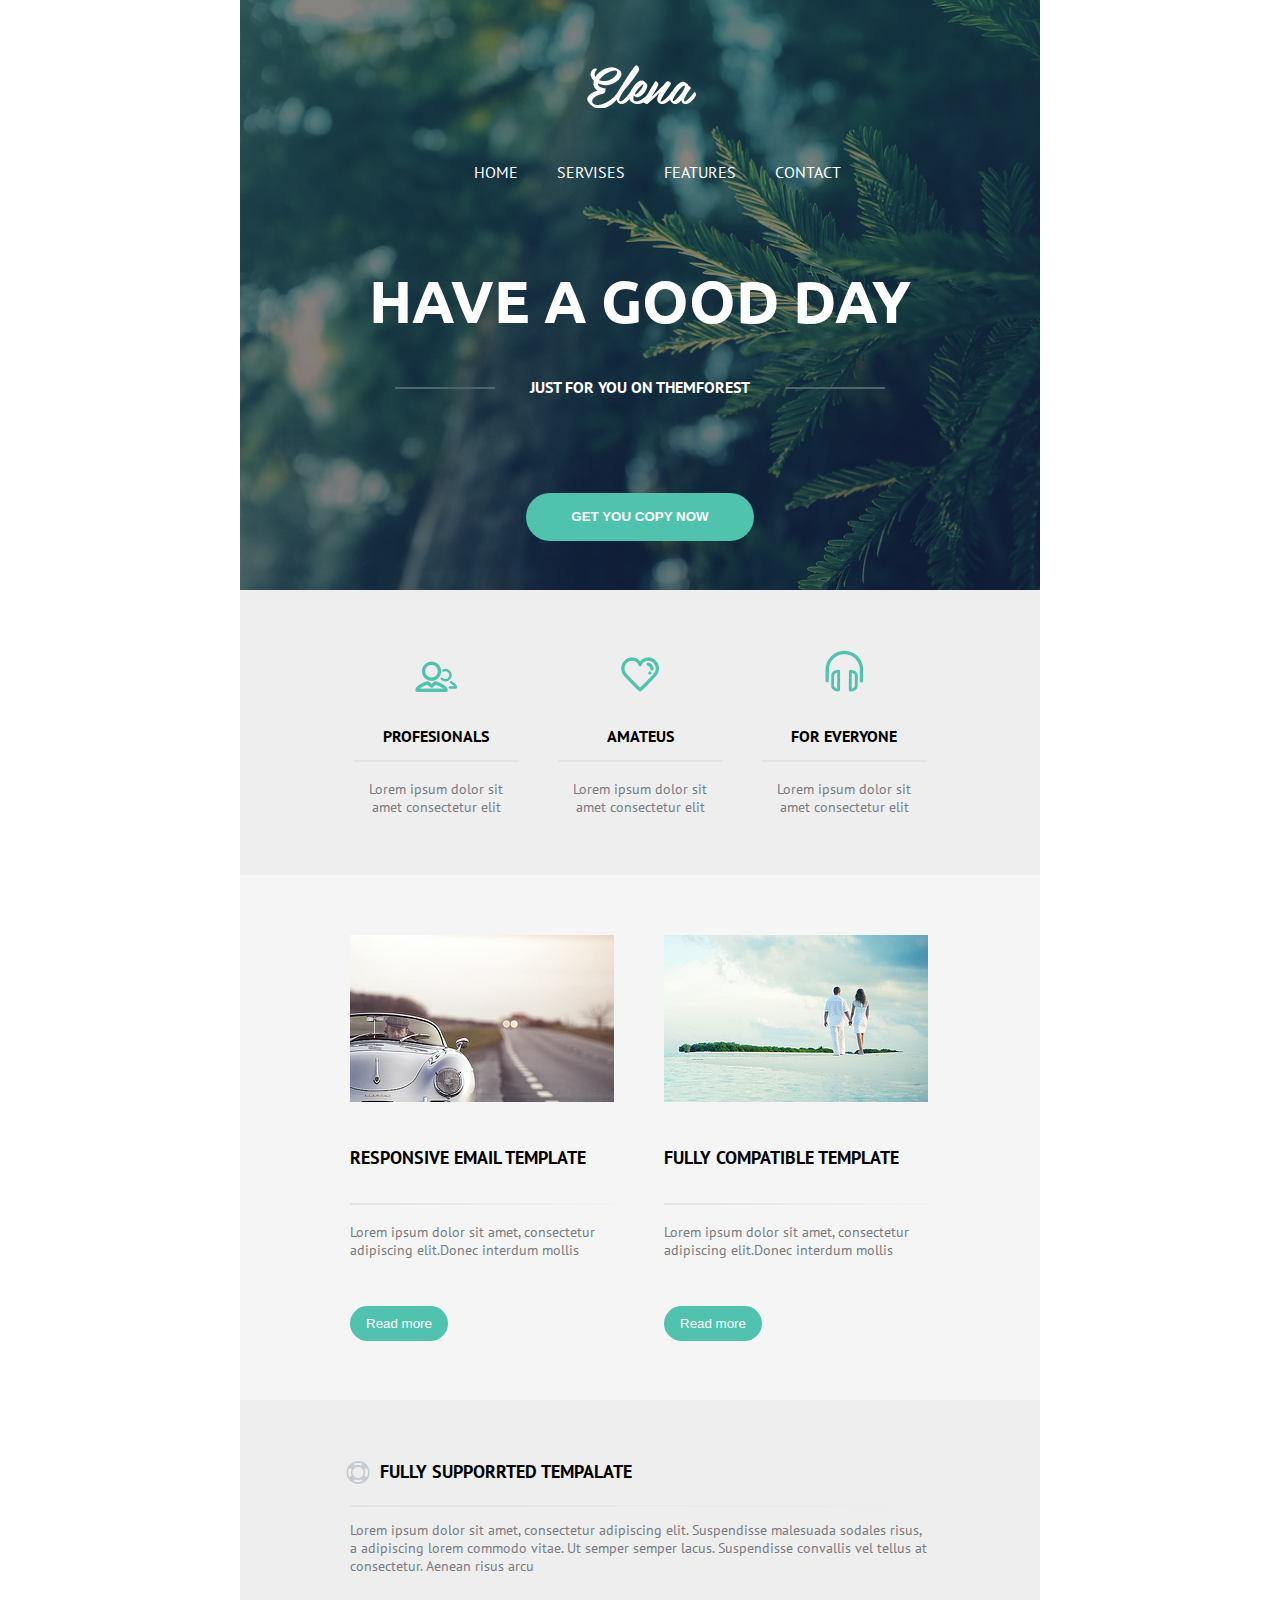
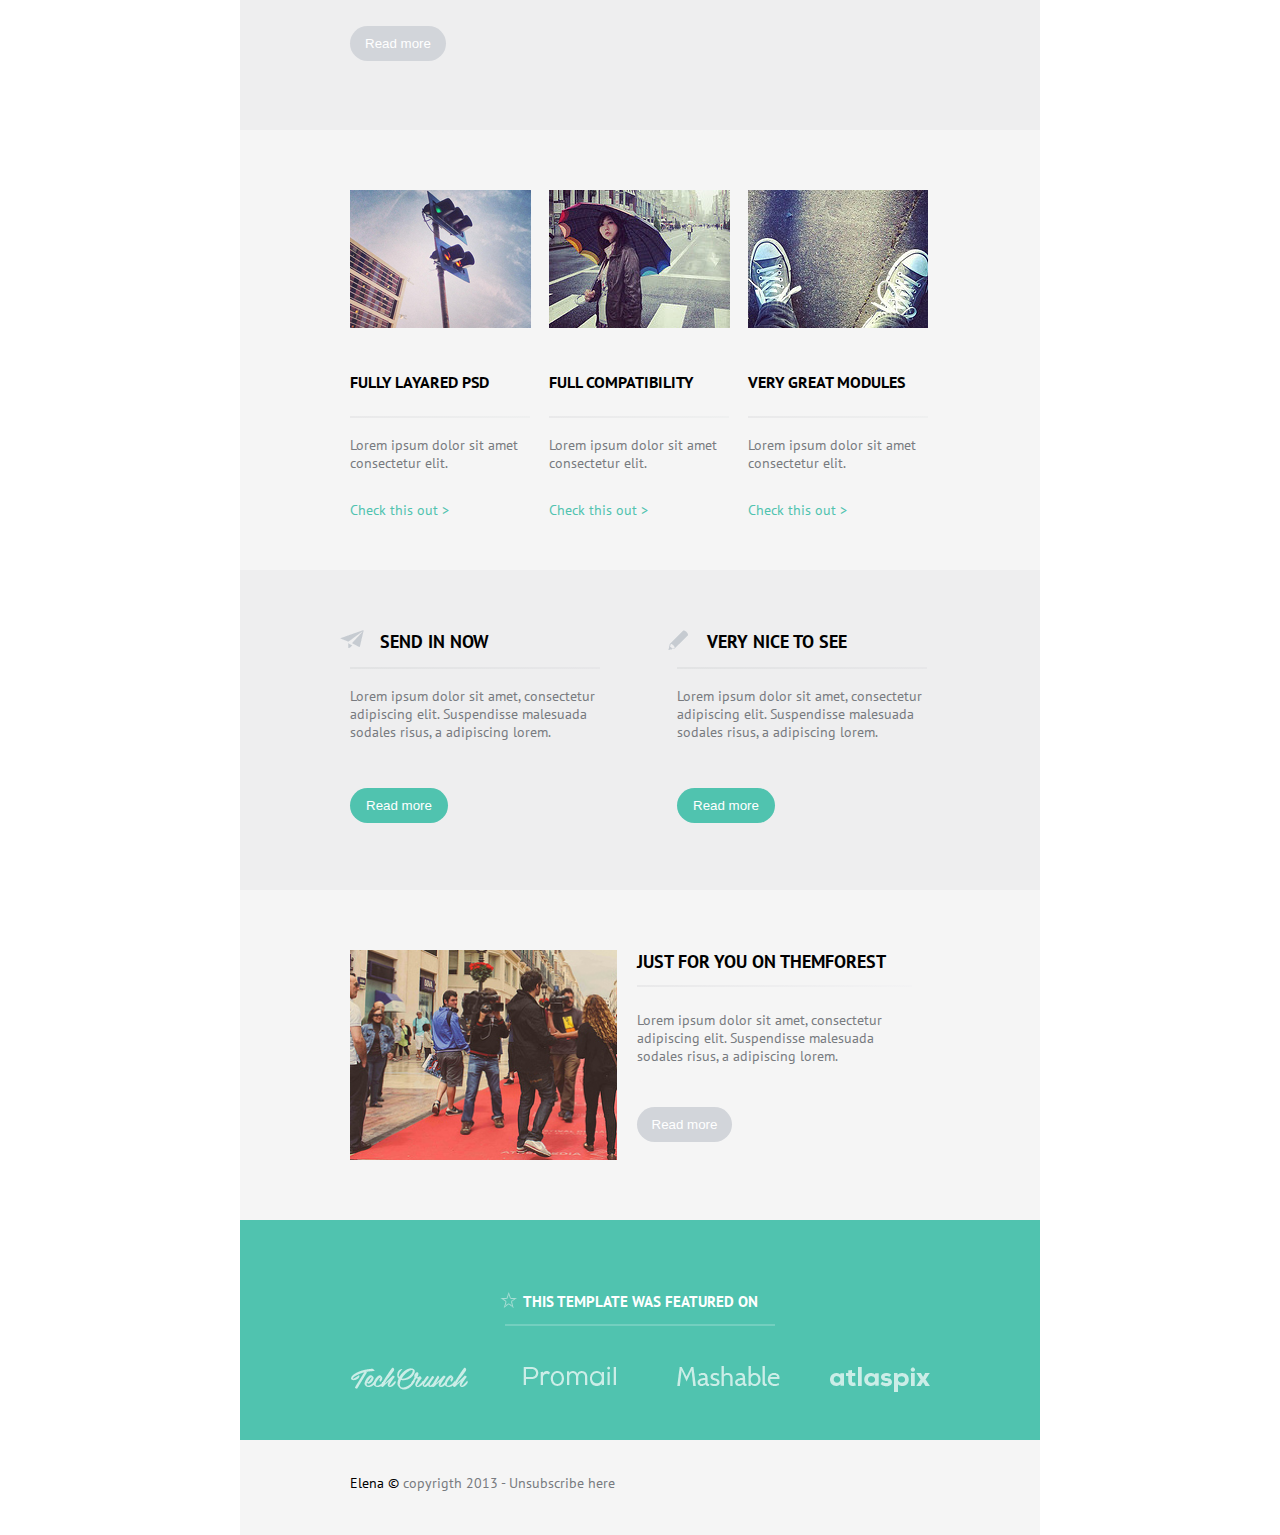
==== Elena/index.html @ cf04c510 "Add files via upload" ====
<!DOCTYPE html>
<html lang="en">
<head>
	<title>Elena</title>
	<link rel="stylesheet" type="text/css" href="css/style.css">
	<link href="https://fonts.googleapis.com/css?family=PT+Sans" rel="stylesheet">
	<link rel="stylesheet" href="https://use.fontawesome.com/releases/v5.4.2/css/all.css" integrity="sha384-/rXc/GQVaYpyDdyxK+ecHPVYJSN9bmVFBvjA/9eOB+pb3F2w2N6fc5qB9Ew5yIns" crossorigin="anonymous">
	<link href="https://fonts.googleapis.com/css?family=Ubuntu" rel="stylesheet">
</head>
<body>
	<div class="main">
		<header class="main_header">
			<div class="logo">
				<img src="images/logo.png">
			</div>
			<div class="menu">
				<nav>
	  				<ul>
	    				<li>
	    					<a href="#">home</a>
	    				</li>
	   			    	<li>
	   			    		<a href="#">servises</a>
	   			   	   </li>
	   			    	<li>
	   			    		<a href="#">features</a>
	   			    	</li>
	   			    	<li>
	   			    		<a href="#">contact</a>
	   			   	 	</li>
	 				</ul>
	 			</nav>
	 		</div>
	 		<h1>have a good day</h1>
			<div>
	 			<p class="line">just for you on themforest</p>
	 		</div>
			<button class="main_header_button">get you copy now</button>
		</header>
		<section class="sectionOne">
			<div class="sectionOne_user">
				<img src="images/sectionOne_user.png">
				<h2>profesionals</h2>
				<div class="sectionOne_line"></div>
				<p class="text_dec">Lorem ipsum dolor sit amet consectetur elit</p>
			</div>
			<div class="sectionOne_heart"> 
				<img src="images/sectionOne_heart.png">
				<h2>amateus</h2>
				<div class="sectionOne_line"></div>
				<p class="text_dec">Lorem ipsum dolor sit amet consectetur elit</p>
			</div>
			<div>
				<img src="images/sectionOne_ear.png">
				<h2> for everyone</h2>
				<div class="sectionOne_line"></div>
				<p class="text_dec">Lorem ipsum dolor sit amet consectetur elit</p>
			</div>
		</section>
		<section class="sectionTwo">
			<div class="sectionTwo_one">
				<img src="images/sectiomTwo_one.png">
				<h2>responsive email template</h2>
				<div class="sectionTwo_line"></div>
				<p class="text_dec">Lorem ipsum dolor sit amet, consectetur adipiscing elit.Donec interdum mollis</p>
				<button class="section_button_green">Read more</button>
			</div>
			<div>
				<img src="images/sectiomTwo_two.png">
				<h2>fully compatible template</h2>
				<div class="sectionTwo_line"></div>
				<p class="text_dec">Lorem ipsum dolor sit amet, consectetur adipiscing elit.Donec interdum mollis</p>
				<button class="section_button_green">Read more</button>
			</div>
		</section>
		<section class="sectionThree">
			<div>
				<h2>fully supporrted tempalate</h2>
				<div class="sectionThree_line"></div>
				<p class="text_dec">Lorem ipsum dolor sit amet, consectetur adipiscing elit. Suspendisse malesuada sodales risus, a adipiscing lorem commodo vitae. Ut semper semper lacus. Suspendisse convallis vel tellus at consectetur. Aenean risus arcu</p>
				<button class="section_button_grey">Read more</button>
			</div>
		</section>
		<section class="sectionFour">
			<div class="sectionFour_left">
				<img src="images/sectionFour_one.png">
				<h2>fully layared psd</h2>
				<div class="sectionFour_line"></div>
				<p class="text_dec">Lorem ipsum dolor sit amet consectetur elit.</p>
				<a href="#">Check this out > </a>
			</div>
			<div class="sectionFour_left"> 
				<img src="images/sectionFour_two.png">
				<h2>full compatibility</h2>
				<div class="sectionFour_line"></div>
				<p class="text_dec">Lorem ipsum dolor sit amet consectetur elit.</p>
				<a href="#">Check this out > </a>
			</div>
			<div>
				<img src="images/sectionFour_three.png">
				<h2>very great modules</h2>
				<div class="sectionFour_line"></div>
				<p class="text_dec">Lorem ipsum dolor sit amet consectetur elit.</p>
				<a href="#">Check this out > </a>
			</div>
		</section>
		<section class="sectionFive">
			<div class="sectionFive_send">
				<h2>send in now</h2>
				<div class="sectionFive_line"></div>
				<p class="text_dec">Lorem ipsum dolor sit amet, consectetur adipiscing elit. Suspendisse malesuada sodales risus, a adipiscing lorem. </p>
				<button class="section_button_green">Read more</button>
			</div>
			<div  class="sectionFive_see" >
				<h2>very nice to see</h2>
				<div class="sectionFive_line"></div>
				<p class="text_dec">Lorem ipsum dolor sit amet, consectetur adipiscing elit. Suspendisse malesuada sodales risus, a adipiscing lorem. </p>
				<button class="section_button_green">Read more</button>
			</div>
		</section>
		<section class="sectionSix">
			<img src="images/sectionSix.png">
			<div  class="sectionSix_just" >
				<h2>just for you on themforest</h2>
				<div class="sectionSix_line"></div>
				<p class="text_dec">Lorem ipsum dolor sit amet, consectetur adipiscing elit. Suspendisse malesuada sodales risus, a adipiscing lorem. </p>
				<button class="section_button_grey">Read more</button>
			</div>
		</section>
		<section class="sectionSeven">
			<div class="sectionSeven_star">
				<h2>this template was featured on</h2>
				<div class="sectionSeven_line"></div>
			</div>
			<div class="sectionSeven_image">
				<div class="sectionSeven_marg">
					<img src="images/elenaSeven_one.png">
				</div>
				<div class="sectionSeven_marg">
					<img src="images/elenaSeven_Two.png">
				</div>
				<div class="sectionSeven_marg">
					<img src="images/elenaSeven_Three.png">
				</div>
				<div class="sectionSeven_last">
					<img src="images/elenaSeven_Four.png">
				</div>
			</div>
		</section>
		<footer>
			<div class="Elena">
				<p class="text_dec">
					<span>Elena © </span>
					copyrigth 2013 - Unsubscribe here
				</p>
			</div>
			<div class="icon">
				<a href="#">
					<i class="fab fa-google-plus-g"></i>
				</a>
				<a href="#">
					<i class="fab fa-facebook-f"></i>
				</a>
				<a href="#">
					<i class="fab fa-twitter"></i>
				</a>
			</div>
		</footer>
	</div>
</body>
</html>
---- Elena/css/style.css ----
body {
	font-family: 'PT Sans', sans-serif;
	margin: 0;
	padding: 0;
}
.main{
	width: 800px;
	background-color: #f5f5f5;
	margin: 0 auto;
}
.main section {
	box-sizing: border-box;
	padding:60px 110px;
}
.text_dec{
	font-size: 14px;
	color: #787b80;
}
.main_header {
	background-image: url(../images/header.png);
	background-size: cover;
	background-repeat: no-repeat;
	color: #ffffff;
	height: 590px;
	text-align: center;
	padding-top: 65px;
	padding-bottom: 120px;
	box-sizing: border-box;
	text-transform: uppercase;
}

.menu a {
	text-decoration: none;
	color: #ffffff;
}

.menu li {
	list-style-type: none;
	display: inline-block;
	margin-left: 35px;
} 

.menu ul {
	padding-inline-start: 0;
} 

.logo {
	margin-bottom: 50px;
} 

.menu {
	margin-bottom: 80px;
}

.main_header h1 {
	font-family: 'Ubuntu', sans-serif;
	font-size: 59px;
}

.line{
	color: #ffffff;
	font-weight: bold;
}

.line:before,
.line:after {
	content: "";
	display: inline-block;
	border-top:2px solid #4e656f;
	width: 100px;
	position: relative;
	bottom: 4px;
}

.line:before {
	right: 35px;
} 

.line:after {
	left: 35px;
}

.main_header_button {
	margin-top: 80px;
	height: 48px;
	padding: 0 45px;
	text-align: center;
	background-color: #50c3af;
	color: #ffffff;
	border:none;
	border-radius: 30px;
	text-transform: uppercase;
	font-weight: bold;
}

.sectionOne {
	height: 285px;
	background-color: #eeeeef;
	text-align: center;
	margin: 0 auto;
}

.sectionOne div {
	display: inline-block;
	box-sizing: border-box;
	width: 165px;
}

.sectionOne_user, 
.sectionOne_heart {
	margin-right: 35px;
}

.sectionOne h2 {
	color: #000000;
	font-size: 16px;
	padding-top: 30px;
	margin: 0;
	text-transform: uppercase;
}

.sectionOne_line {
	box-sizing: border-box;
	height: 2px;
	background-color: #e2e3e4;
}

.sectionTwo {
	height: 525px;
	padding: 65px 110px 75px 110px;
}

.sectionTwo div {
	display: inline-block;
	box-sizing: border-box;
	width: 265px;
}
.sectionTwo_line {
	box-sizing: border-box;
	height: 2px;
	background-image: linear-gradient(to right,#e2e3e4, #f3f3f4);
}
.sectionTwo_one {
	margin-right: 45px;
}

.sectionTwo h2 {
	color: #000000;
	font-size: 18px;
	padding-top: 40px;
	padding-bottom: 20px;
	margin: 0;
	text-transform: uppercase;
}

.section_button_green {
	margin-top: 33px;
	width: 98px;
	height: 35px;
	text-align: center;
	background-color: #50c3af;
	color: #ffffff;
	border:none;
	border-radius: 30px;
	cursor: pointer;
}

.sectionThree {
	height: 330px;
	background-color: #eeeeef;
}

.sectionThree_line {
	box-sizing: border-box;
	height: 2px;
	background-image: linear-gradient(to right,#e2e3e4, #eeeeef);
}

.sectionThree div {
	width: 580px;
}

.sectionThree h2 {
	font-size: 18px;
	padding-bottom: 22px;
	padding-left: 30px;
	margin: 0;
	position: relative;
	text-transform: uppercase;
}

.sectionThree h2:before {
	content: url(../images/sectionThree.png);
	display: block;
	position: absolute;
	left: -5px;
}

.section_button_grey {
	margin-top: 37px;
	padding: 0 15px;
	height: 35px;
	text-align: center;
	background-color: #d2d5da;
	color: #ffffff;
	border:none;
	border-radius: 30px;
	cursor: pointer;
}

.sectionFour {
	height: 440px;
	margin: 0;
}

.sectionFour div {
	box-sizing: border-box;
	display: inline-block;
	width: 180px;
}
.sectionFour_line {
	box-sizing: border-box;
	height: 2px;
	background-image: linear-gradient(to right,#e9e9ea, #eff0f0);
}

.sectionFour_left {
	margin-right: 15px;
}

.sectionFour h2 {
	font-size: 16px;
	padding-top: 40px;
	padding-bottom: 10px;
	margin: 0;
	text-transform: uppercase;
}

.sectionFour a {
	text-decoration: none;
	color: #50c3af;
	font-size: 14px;
}

.sectionFour p {
	margin-bottom: 27px;
}

.sectionFive {
	height: 320px;
	background-color: #eeeeef;
}

.sectionFive div {
	width: 250px;
	display: inline-block;
}

.sectionFive h2 {
	font-size: 18px;
	position: relative;
	padding-left: 30px;
	margin: 0;
	text-transform: uppercase;
}

.sectionFive_send {
	margin-right: 73px;
}

.sectionFive_send h2:before {
	content: url(../images/sectionFive_one.png);
	display: block;
	position: absolute;
	left: -10px;
}

.sectionFive_see h2:before{
	content: url(../images/sectionFive_two.png);
	display: block;
	position: absolute;
	left: -10px;
}

.sectionFive_line {
	box-sizing: border-box;
	height: 2px;
	background-image: linear-gradient(to right,#e2e3e4, #e7e7e9);
}

.sectionSix{
	height: 330px;
	box-sizing: border-box;
	display: flex;
}

.sectionSix div {
	box-sizing: border-box;
	width: 275px;
	color: #787b80;
}

.sectionSix h2 {
	color:#000000;
	font-size: 18px;
	margin: 0;
	padding-bottom: 12px;
	text-transform: uppercase;
}

.sectionSix_just {
	height: 207px;
	margin-left: 20px;
}

.sectionSix p {
	padding-top: 24px;
	padding-bottom: 5px;
	margin: 0;
}
.sectionSix img{
	display: block;
}
.sectionSix_line {
	box-sizing: border-box;
	height: 2px;
	background-image: linear-gradient(to right,#e9e9ea, #f3f3f4);
}

.sectionSeven {
	background-color: #50c3af;
	height:220px;
	text-align: center;
}

.sectionSeven h2 {
	color: #ffffff;
	font-size: 15px;
	position: relative;
	text-transform: uppercase;

} 

.sectionSeven_line {
	box-sizing: border-box;
	width: 270px;
	height: 2px;
	background-color: #ffffff;
	opacity: 0.2;
	margin: 0 auto;
}

.sectionSeven_image {
	margin-top: 40px;
	box-sizing: border-box;
	display: inline-block;
	width: 580px;
	display: flex;
}

.sectionSeven img {
	display: inline-block;
}

.sectionSeven_marg {
	width: 120px;
	margin-right: 40px;
}

.sectionSeven_star h2:before {
	content: url(../images/elenaSeven_star.png);
	display: block;
	position: absolute;
	left:150px;
}
.sectionSeven_last{
	width: 102px;
}

footer {
	height: 55px;
	padding:20px 110px;	
}

.Elena {
		font-size: 13px;
}
footer span {
	color: #000000;
} 

footer div {
	box-sizing: border-box;
	display: inline-block;
}

.icon i {
	font-size:20px;
	color: #b5b7b9;
	padding-left: 7px;
}

.icon {
	float: right;
	padding-top: 10px;
}

.icon a {
	text-decoration: none;
}
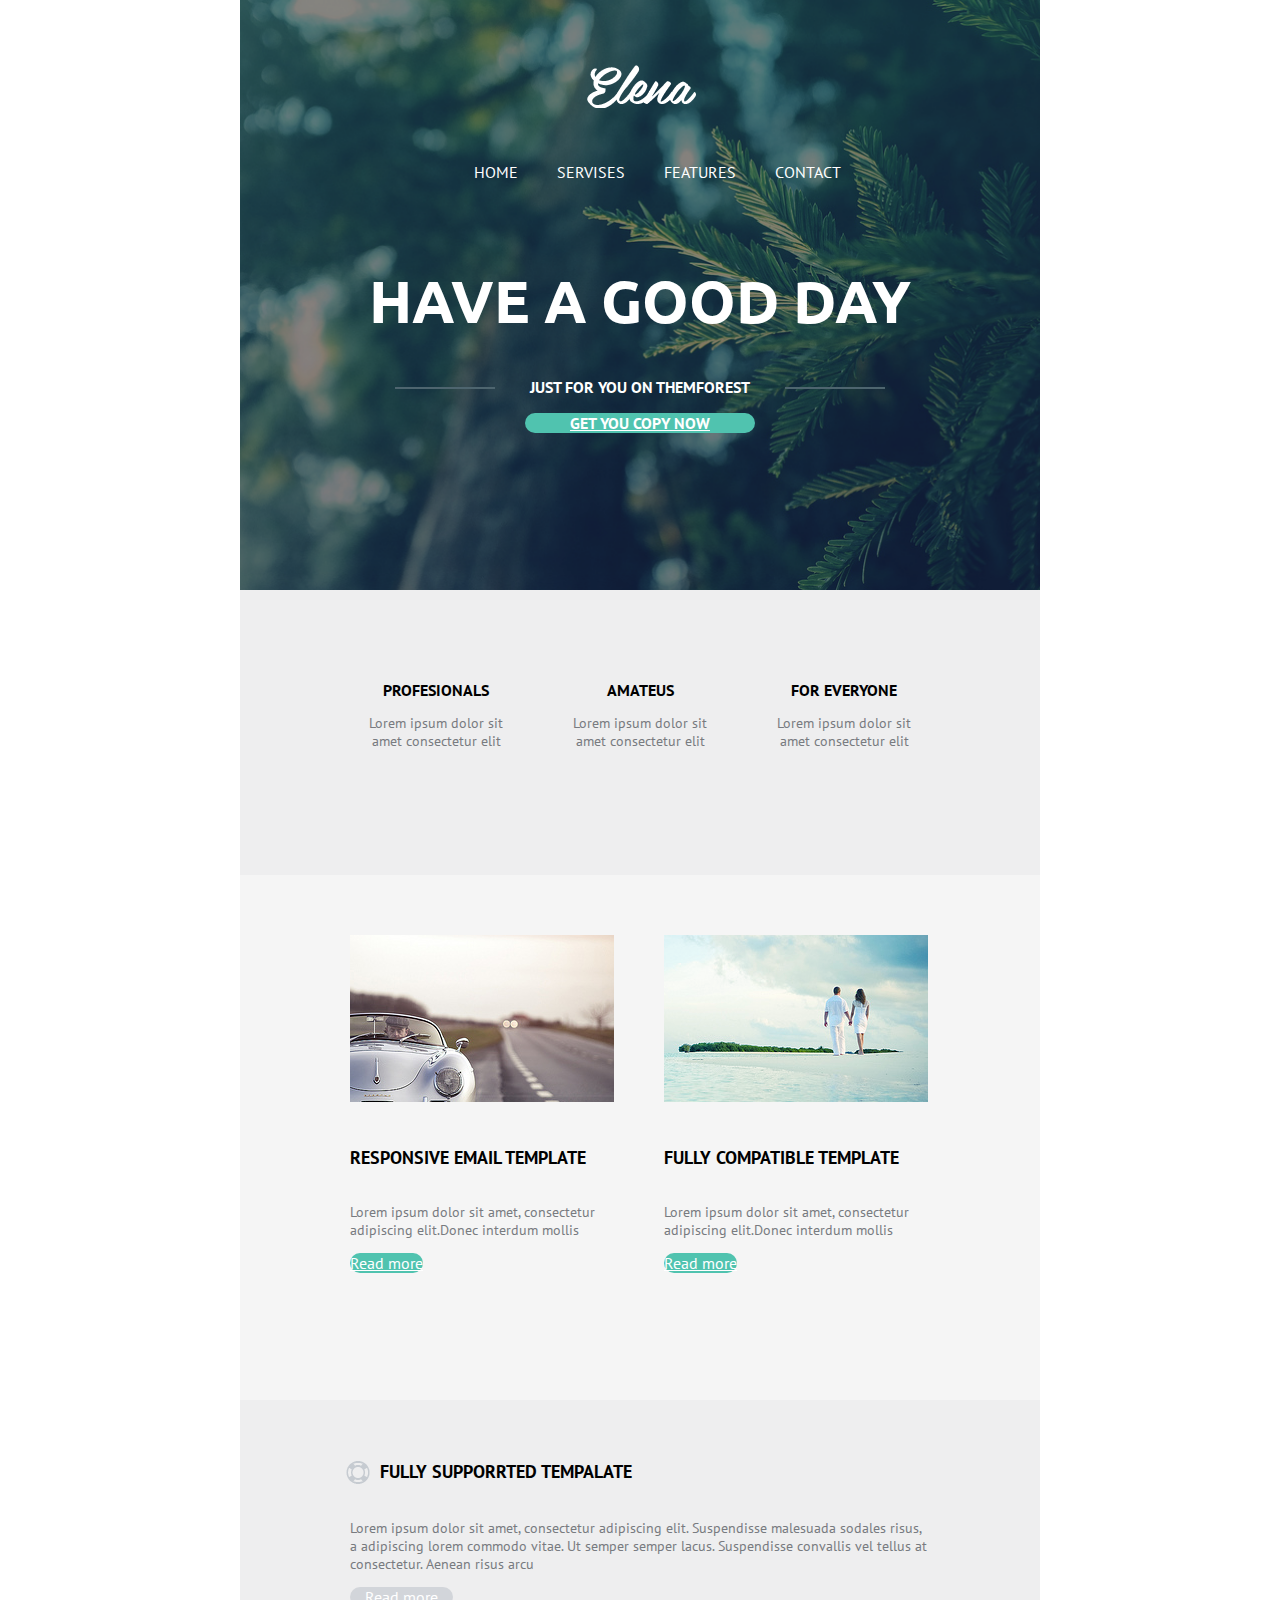
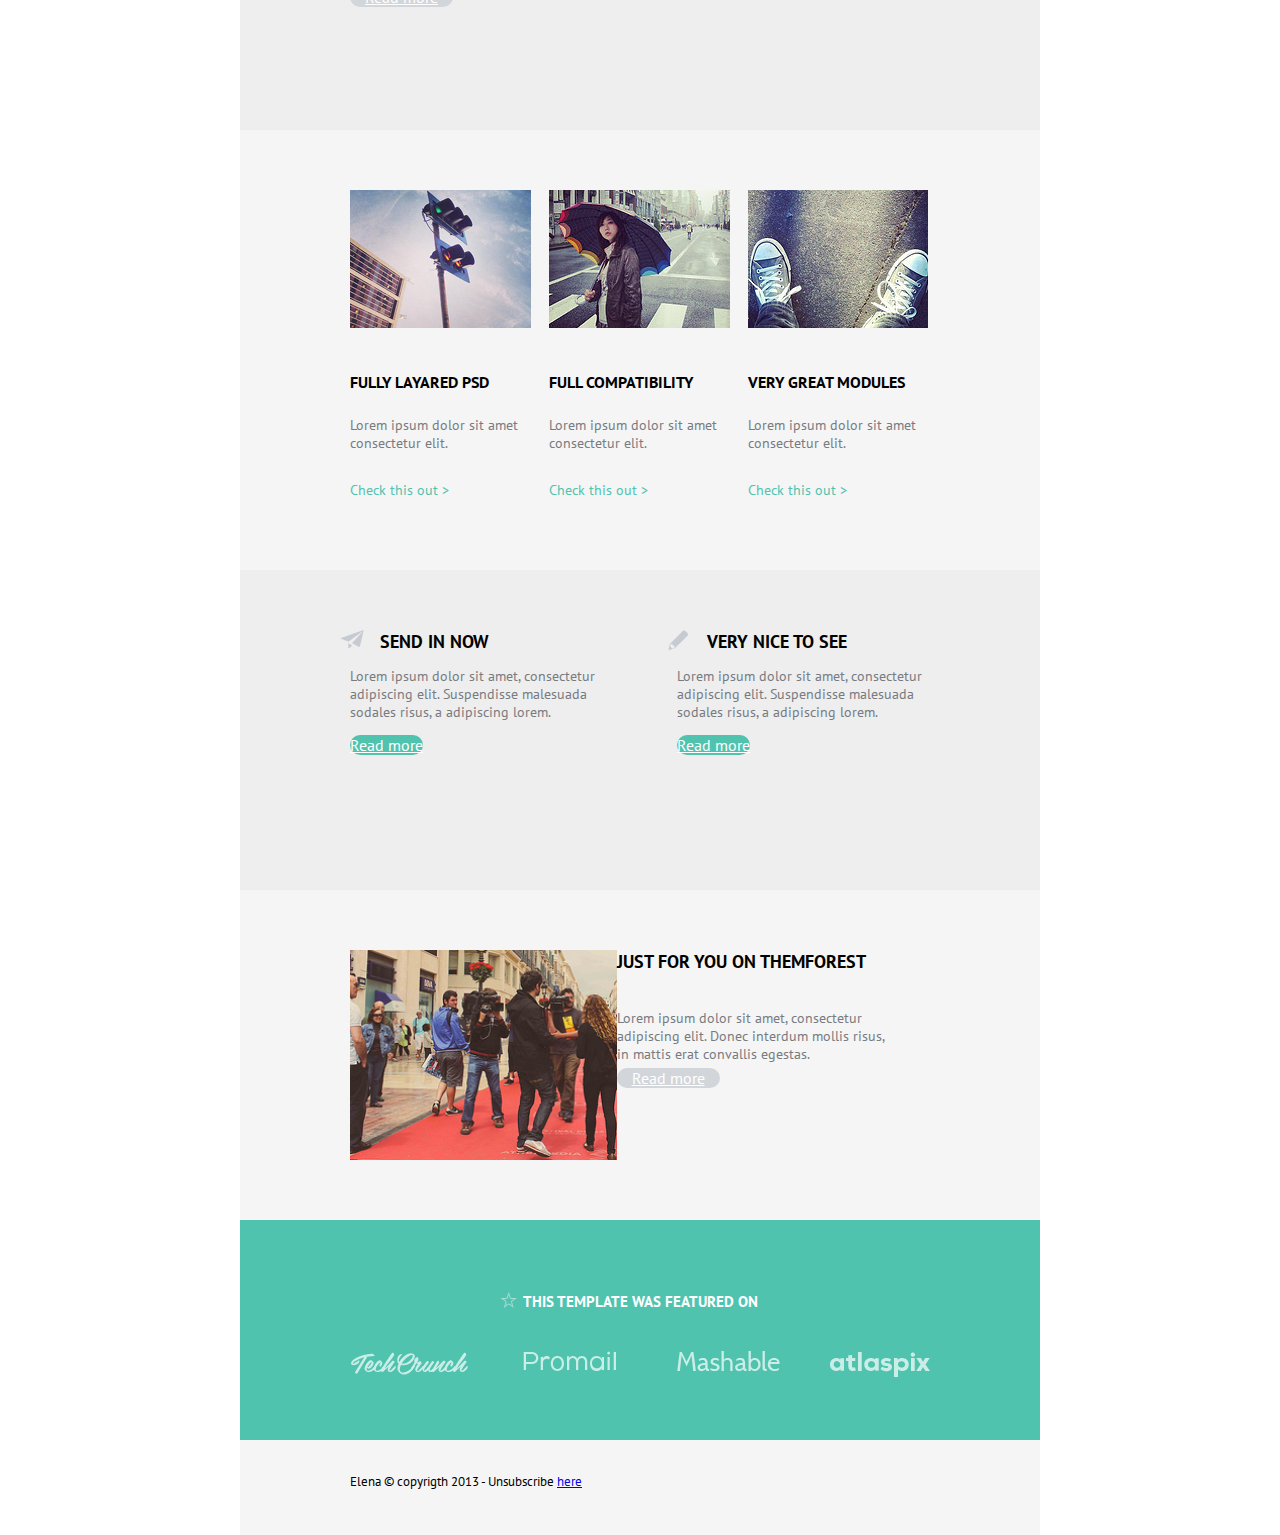
==== commit ab7004ff: "Update index.html" ====
--- a/Elena/index.html
+++ b/Elena/index.html
@@ -11,22 +11,22 @@
 	<div class="main">
 		<header class="main_header">
 			<div class="logo">
-				<img src="images/logo.png">
+				<img src="images/logo.png" alt="logo">
 			</div>
 			<div class="menu">
 				<nav>
 	  				<ul>
 	    				<li>
-	    					<a href="#">home</a>
+	    					<a href="#home">home</a>
 	    				</li>
 	   			    	<li>
-	   			    		<a href="#">servises</a>
+	   			    		<a href="#servises">servises</a>
 	   			   	   </li>
 	   			    	<li>
-	   			    		<a href="#">features</a>
+	   			    		<a href="#features">features</a>
 	   			    	</li>
 	   			    	<li>
-	   			    		<a href="#">contact</a>
+	   			    		<a href="#contact">contact</a>
 	   			   	 	</li>
 	 				</ul>
 	 			</nav>
@@ -35,123 +35,107 @@
 			<div>
 	 			<p class="line">just for you on themforest</p>
 	 		</div>
-			<button class="main_header_button">get you copy now</button>
+			<a class="main_header_button" href="#">get you copy now</a>
 		</header>
-		<section class="sectionOne">
+		<section class="sectionOne" id="home">
 			<div class="sectionOne_user">
-				<img src="images/sectionOne_user.png">
 				<h2>profesionals</h2>
-				<div class="sectionOne_line"></div>
 				<p class="text_dec">Lorem ipsum dolor sit amet consectetur elit</p>
 			</div>
 			<div class="sectionOne_heart"> 
-				<img src="images/sectionOne_heart.png">
 				<h2>amateus</h2>
-				<div class="sectionOne_line"></div>
 				<p class="text_dec">Lorem ipsum dolor sit amet consectetur elit</p>
 			</div>
-			<div>
-				<img src="images/sectionOne_ear.png">
+			<div class="sectionOne_ear">
 				<h2> for everyone</h2>
-				<div class="sectionOne_line"></div>
 				<p class="text_dec">Lorem ipsum dolor sit amet consectetur elit</p>
 			</div>
 		</section>
 		<section class="sectionTwo">
 			<div class="sectionTwo_one">
-				<img src="images/sectiomTwo_one.png">
+				<img src="images/sectiomTwo_one.png" alt="car">
 				<h2>responsive email template</h2>
-				<div class="sectionTwo_line"></div>
 				<p class="text_dec">Lorem ipsum dolor sit amet, consectetur adipiscing elit.Donec interdum mollis</p>
-				<button class="section_button_green">Read more</button>
+				<a href="#" class="section_button_green">Read more</a>
 			</div>
 			<div>
-				<img src="images/sectiomTwo_two.png">
+				<img src="images/sectiomTwo_two.png" alt="coupe">
 				<h2>fully compatible template</h2>
-				<div class="sectionTwo_line"></div>
 				<p class="text_dec">Lorem ipsum dolor sit amet, consectetur adipiscing elit.Donec interdum mollis</p>
-				<button class="section_button_green">Read more</button>
+				<a href="#" class="section_button_green">Read more</a>
 			</div>
 		</section>
-		<section class="sectionThree">
+		<section class="sectionThree" id="servises">
 			<div>
 				<h2>fully supporrted tempalate</h2>
-				<div class="sectionThree_line"></div>
 				<p class="text_dec">Lorem ipsum dolor sit amet, consectetur adipiscing elit. Suspendisse malesuada sodales risus, a adipiscing lorem commodo vitae. Ut semper semper lacus. Suspendisse convallis vel tellus at consectetur. Aenean risus arcu</p>
-				<button class="section_button_grey">Read more</button>
+				<a href="#" class="section_button_grey">Read more</a>
 			</div>
 		</section>
 		<section class="sectionFour">
 			<div class="sectionFour_left">
-				<img src="images/sectionFour_one.png">
+				<img src="images/sectionFour_one.png" alt="light">
 				<h2>fully layared psd</h2>
-				<div class="sectionFour_line"></div>
 				<p class="text_dec">Lorem ipsum dolor sit amet consectetur elit.</p>
 				<a href="#">Check this out > </a>
 			</div>
 			<div class="sectionFour_left"> 
-				<img src="images/sectionFour_two.png">
+				<img src="images/sectionFour_two.png" alt="people">
 				<h2>full compatibility</h2>
-				<div class="sectionFour_line"></div>
 				<p class="text_dec">Lorem ipsum dolor sit amet consectetur elit.</p>
 				<a href="#">Check this out > </a>
 			</div>
 			<div>
-				<img src="images/sectionFour_three.png">
+				<img src="images/sectionFour_three.png" class="snekers">
 				<h2>very great modules</h2>
-				<div class="sectionFour_line"></div>
 				<p class="text_dec">Lorem ipsum dolor sit amet consectetur elit.</p>
 				<a href="#">Check this out > </a>
 			</div>
 		</section>
-		<section class="sectionFive">
+		<section class="sectionFive" id="features">
 			<div class="sectionFive_send">
 				<h2>send in now</h2>
-				<div class="sectionFive_line"></div>
 				<p class="text_dec">Lorem ipsum dolor sit amet, consectetur adipiscing elit. Suspendisse malesuada sodales risus, a adipiscing lorem. </p>
-				<button class="section_button_green">Read more</button>
+				<a href="#" class="section_button_green">Read more</a>
 			</div>
 			<div  class="sectionFive_see" >
 				<h2>very nice to see</h2>
-				<div class="sectionFive_line"></div>
 				<p class="text_dec">Lorem ipsum dolor sit amet, consectetur adipiscing elit. Suspendisse malesuada sodales risus, a adipiscing lorem. </p>
-				<button class="section_button_green">Read more</button>
+				<a href="#" class="section_button_green">Read more</a>
 			</div>
 		</section>
 		<section class="sectionSix">
-			<img src="images/sectionSix.png">
-			<div  class="sectionSix_just" >
+			<img src="images/sectionSix.png" class="people">
+			<div>
 				<h2>just for you on themforest</h2>
-				<div class="sectionSix_line"></div>
-				<p class="text_dec">Lorem ipsum dolor sit amet, consectetur adipiscing elit. Suspendisse malesuada sodales risus, a adipiscing lorem. </p>
-				<button class="section_button_grey">Read more</button>
+				<p class="text_dec">Lorem ipsum dolor sit amet, consectetur adipiscing elit. Donec interdum mollis risus, in mattis erat convallis egestas.</p>
+				<a href="#" class="section_button_grey">Read more</a>
 			</div>
 		</section>
 		<section class="sectionSeven">
 			<div class="sectionSeven_star">
 				<h2>this template was featured on</h2>
-				<div class="sectionSeven_line"></div>
 			</div>
 			<div class="sectionSeven_image">
 				<div class="sectionSeven_marg">
-					<img src="images/elenaSeven_one.png">
+					<img src="images/elenaSeven_one.png" alt="logo">
 				</div>
 				<div class="sectionSeven_marg">
-					<img src="images/elenaSeven_Two.png">
+					<img src="images/elenaSeven_Two.png" alt="logo">
 				</div>
 				<div class="sectionSeven_marg">
-					<img src="images/elenaSeven_Three.png">
+					<img src="images/elenaSeven_Three.png" alt="logo">
 				</div>
 				<div class="sectionSeven_last">
-					<img src="images/elenaSeven_Four.png">
+					<img src="images/elenaSeven_Four.png" alt="logo">
 				</div>
 			</div>
 		</section>
 		<footer>
-			<div class="Elena">
-				<p class="text_dec">
+			<div class="Elena" id="contact">
+				<p class="text_dec_footer">
 					<span>Elena © </span>
-					copyrigth 2013 - Unsubscribe here
+					copyrigth 2013 - Unsubscribe <a href="#">here</a>
 				</p>
 			</div>
 			<div class="icon">
@@ -168,4 +152,4 @@
 		</footer>
 	</div>
 </body>
-</html>+</html>
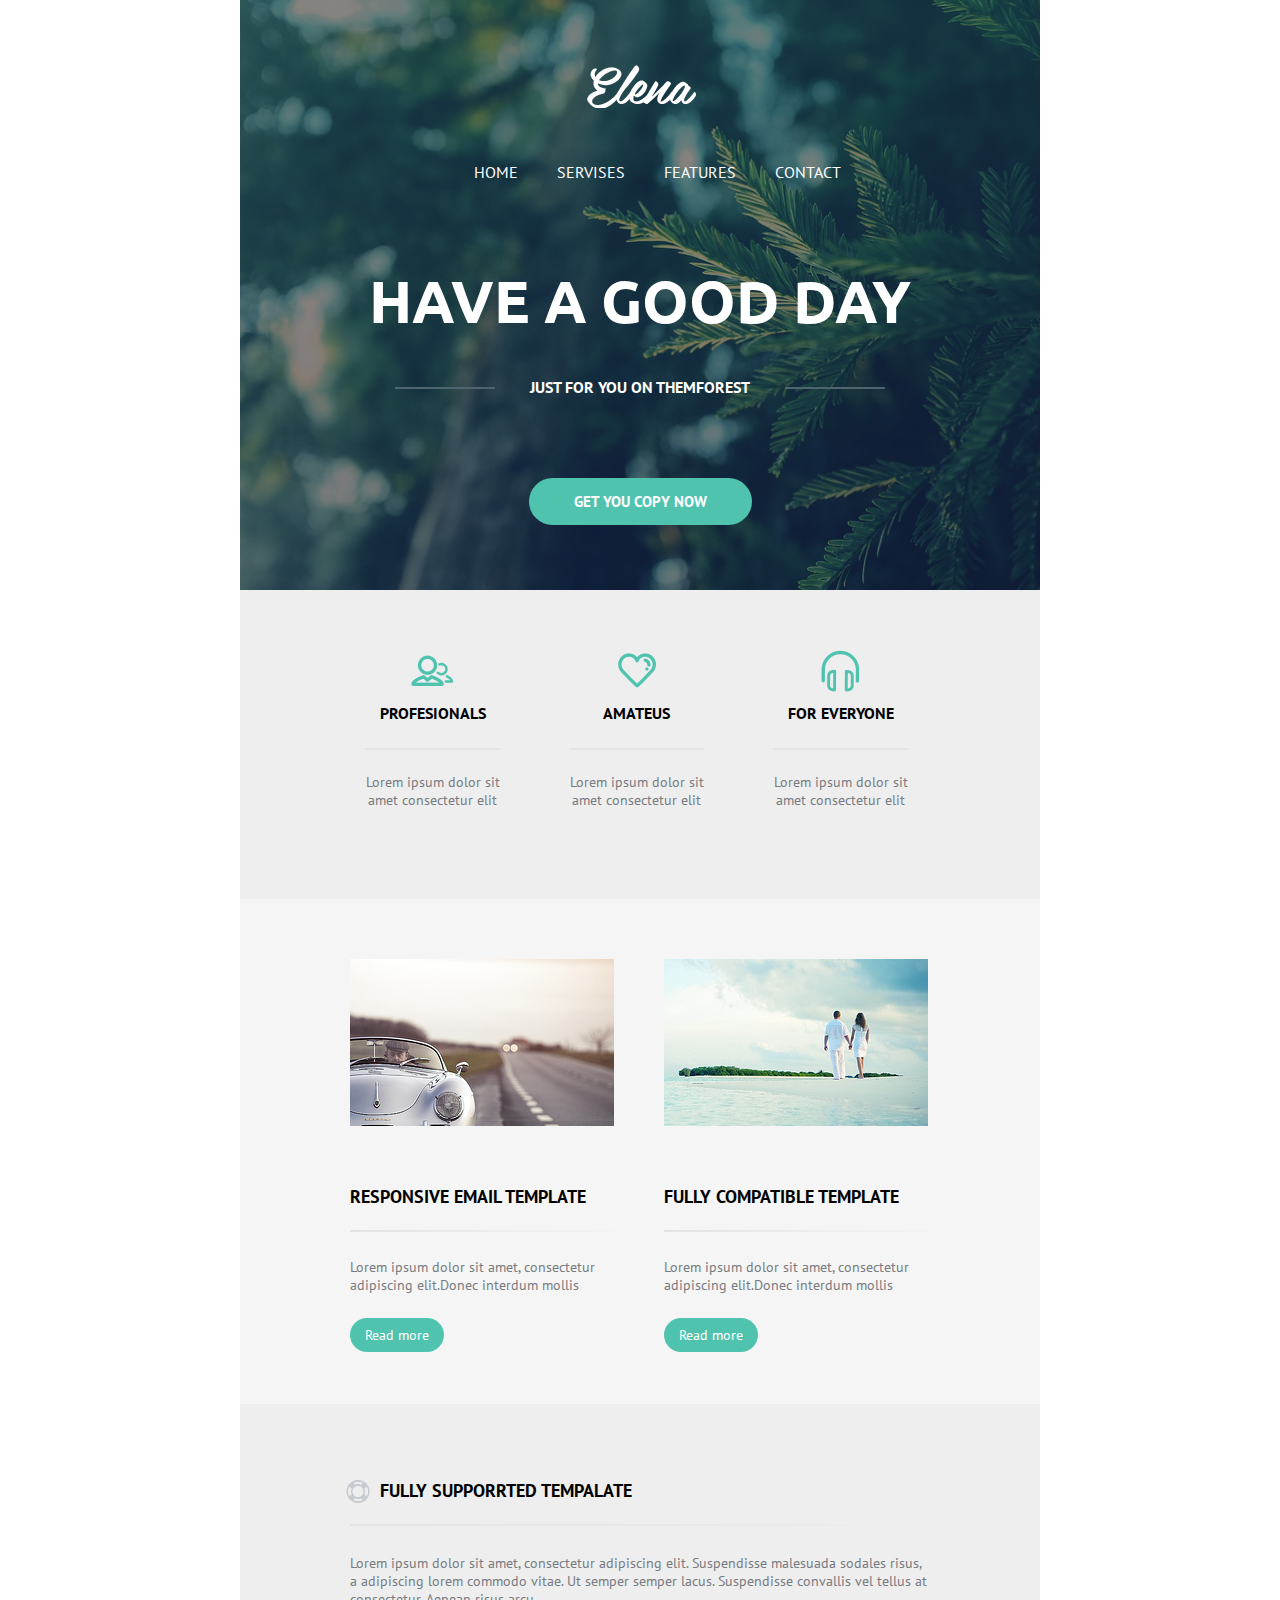
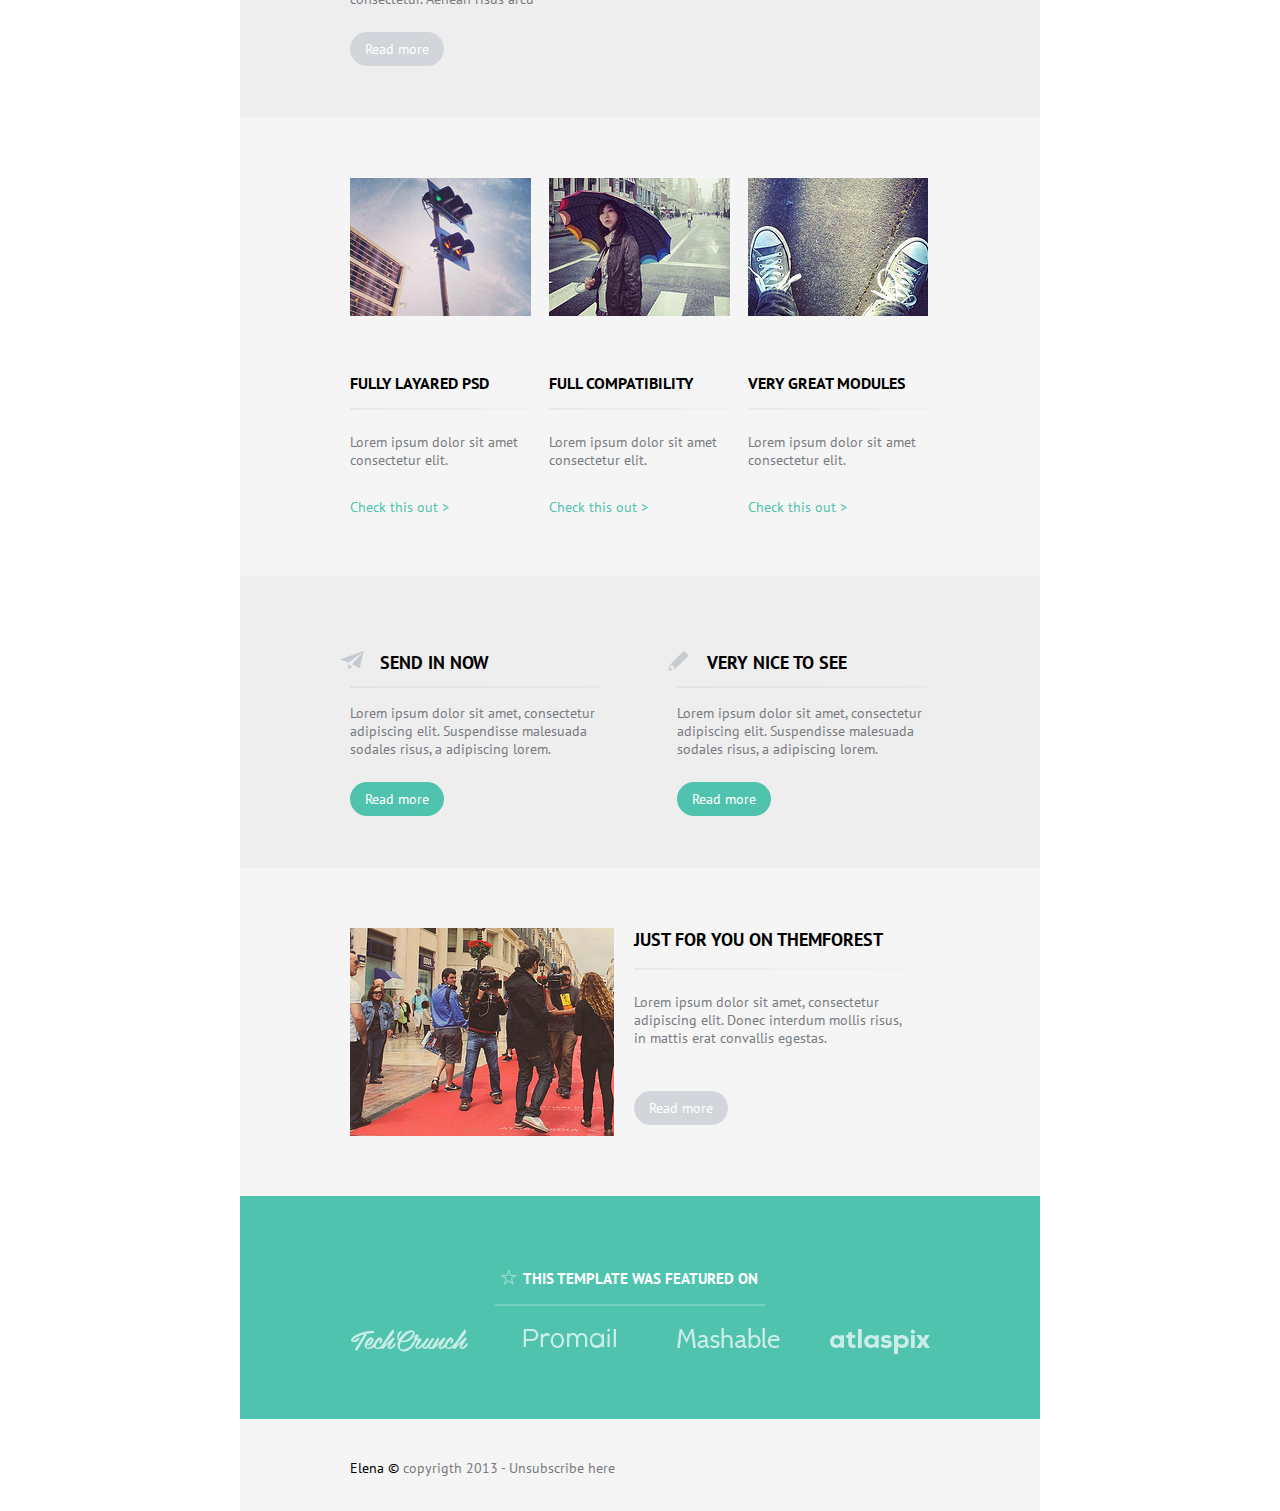
==== commit 04db2263: "Update index.html" ====
--- a/Elena/index.html
+++ b/Elena/index.html
@@ -16,17 +16,17 @@
 			<div class="menu">
 				<nav>
 	  				<ul>
-	    				<li>
-	    					<a href="#home">home</a>
-	    				</li>
-	   			    	<li>
-	   			    		<a href="#servises">servises</a>
-	   			   	   </li>
-	   			    	<li>
-	   			    		<a href="#features">features</a>
-	   			    	</li>
-	   			    	<li>
-	   			    		<a href="#contact">contact</a>
+	    					<li>
+	    						<a href="#home">home</a>
+	    					</li>
+	   			    		<li>
+	   			    			<a href="#servises">servises</a>
+	   			   	   	</li>
+	   			    		<li>
+	   			    			<a href="#features">features</a>
+	   			    		</li>
+	   			    		<li>
+	   			    			<a href="#contact">contact</a>
 	   			   	 	</li>
 	 				</ul>
 	 			</nav>
@@ -86,7 +86,7 @@
 				<a href="#">Check this out > </a>
 			</div>
 			<div>
-				<img src="images/sectionFour_three.png" class="snekers">
+				<img src="images/sectionFour_three.png" alt="snekers">
 				<h2>very great modules</h2>
 				<p class="text_dec">Lorem ipsum dolor sit amet consectetur elit.</p>
 				<a href="#">Check this out > </a>
@@ -105,7 +105,7 @@
 			</div>
 		</section>
 		<section class="sectionSix">
-			<img src="images/sectionSix.png" class="people">
+			<img src="images/sectionSix.png" alt="people">
 			<div>
 				<h2>just for you on themforest</h2>
 				<p class="text_dec">Lorem ipsum dolor sit amet, consectetur adipiscing elit. Donec interdum mollis risus, in mattis erat convallis egestas.</p>
--- a/Elena/css/style.css
+++ b/Elena/css/style.css
@@ -4,19 +4,24 @@
 	margin: 0;
 	padding: 0;
 }
-.main{
+
+.main {
 	width: 800px;
 	background-color: #f5f5f5;
 	margin: 0 auto;
 }
+
 .main section {
 	box-sizing: border-box;
 	padding:60px 110px;
 }
-.text_dec{
+
+.text_dec {
 	font-size: 14px;
 	color: #787b80;
-}
+	margin:30px 0;
+}
+
 .main_header {
 	background-image: url(../images/header.png);
 	background-size: cover;
@@ -58,7 +63,7 @@
 	font-size: 59px;
 }
 
-.line{
+.line {
 	color: #ffffff;
 	font-weight: bold;
 }
@@ -82,53 +87,77 @@
 }
 
 .main_header_button {
-	margin-top: 80px;
-	height: 48px;
-	padding: 0 45px;
+	display: inline-block;
+    text-decoration: none;
+    color: #ffffff;
+    position: relative;
+    border: 0;
+    cursor: pointer;
+	background-color: #50c3af;
+	margin: 65px 0 115px 0;
+    font-size: 15px;
+    font-weight: 600;
+    padding: 14px 45px;
+    border-radius: 25px;
+
+}
+
+.main_header_button:hover {
+	background-color: #d2d5da;
+	transition: 2s;
+}
+
+.main_header_button:not(:hover) {
+	transition: 2s;
+}
+
+.sectionOne,
+.sectionThree,
+.sectionFive {
+	background-color: #eeeeef;
+	margin: 0 auto;
+}
+
+.sectionOne div {
+	display: inline-block;
+	box-sizing: border-box;
+	width: 165px;
 	text-align: center;
-	background-color: #50c3af;
-	color: #ffffff;
-	border:none;
-	border-radius: 30px;
-	text-transform: uppercase;
-	font-weight: bold;
-}
-
-.sectionOne {
-	height: 285px;
-	background-color: #eeeeef;
-	text-align: center;
-	margin: 0 auto;
-}
-
-.sectionOne div {
-	display: inline-block;
-	box-sizing: border-box;
-	width: 165px;
-}
-
-.sectionOne_user, 
+}
+
+.sectionOne_user {
+	background: url("../images/sectionOne_user.png") 50% 5px no-repeat;
+	margin-right: 35px;
+}
+
 .sectionOne_heart {
+	background: url("../images/sectionOne_heart.png") 50% 3px no-repeat;
 	margin-right: 35px;
+}
+
+.sectionOne_ear {
+	background: url("../images/sectionOne_ear.png") 50% 0px no-repeat;
 }
 
 .sectionOne h2 {
 	color: #000000;
 	font-size: 16px;
-	padding-top: 30px;
-	margin: 0;
-	text-transform: uppercase;
-}
-
-.sectionOne_line {
-	box-sizing: border-box;
+	padding-top: 40px;
+	padding-bottom: 20px;
+	text-transform: uppercase;
+	position: relative;
+}
+
+.sectionOne h2::after {
+	content: '';
+	box-sizing: border-box;
+	display: block;
 	height: 2px;
 	background-color: #e2e3e4;
-}
-
-.sectionTwo {
-	height: 525px;
-	padding: 65px 110px 75px 110px;
+	position: absolute;
+	width: 135px;
+	top: 85px;
+	left: 15px;
 }
 
 .sectionTwo div {
@@ -136,11 +165,19 @@
 	box-sizing: border-box;
 	width: 265px;
 }
-.sectionTwo_line {
-	box-sizing: border-box;
-	height: 2px;
+
+.sectionTwo h2::after {
+	content: '';
+	box-sizing: border-box;
+	display: block;
+	height: 2px;
+	position: absolute;
+	width: 265px;
+	left: 0;
+	top: 85px;
 	background-image: linear-gradient(to right,#e2e3e4, #f3f3f4);
 }
+
 .sectionTwo_one {
 	margin-right: 45px;
 }
@@ -150,29 +187,41 @@
 	font-size: 18px;
 	padding-top: 40px;
 	padding-bottom: 20px;
-	margin: 0;
-	text-transform: uppercase;
+	text-transform: uppercase;
+	position: relative;
 }
 
 .section_button_green {
-	margin-top: 33px;
-	width: 98px;
-	height: 35px;
+	margin-top:30px;
+    font-size: 14px;
+    padding: 8px 15px;
+    border-radius: 20px;
 	text-align: center;
 	background-color: #50c3af;
+	cursor: pointer;
+	text-decoration: none;
 	color: #ffffff;
-	border:none;
-	border-radius: 30px;
-	cursor: pointer;
-}
-
-.sectionThree {
-	height: 330px;
-	background-color: #eeeeef;
-}
-
-.sectionThree_line {
-	box-sizing: border-box;
+	position: relative;
+	box-sizing: border-box;
+}
+
+.section_button_green:hover {
+	background-color: #d2d5da;
+	transition: 2s;
+}
+
+.section_button_green:not(:hover) {
+	transition: 2s;
+}
+
+.sectionThree h2::after {
+	content: '';
+	box-sizing: border-box;
+	width: 580px;
+	position: absolute;
+	top: 45px;
+	left: 0;
+	display: block;
 	height: 2px;
 	background-image: linear-gradient(to right,#e2e3e4, #eeeeef);
 }
@@ -185,7 +234,6 @@
 	font-size: 18px;
 	padding-bottom: 22px;
 	padding-left: 30px;
-	margin: 0;
 	position: relative;
 	text-transform: uppercase;
 }
@@ -198,20 +246,27 @@
 }
 
 .section_button_grey {
-	margin-top: 37px;
-	padding: 0 15px;
-	height: 35px;
+	background-color: #d2d5da;
+	margin-top:30px;
+    	font-size: 14px;
+    	padding: 8px 15px;
+   	 border-radius: 20px;
 	text-align: center;
-	background-color: #d2d5da;
+	cursor: pointer;
+	text-decoration: none;
 	color: #ffffff;
-	border:none;
-	border-radius: 30px;
-	cursor: pointer;
-}
-
-.sectionFour {
-	height: 440px;
-	margin: 0;
+	position: relative;
+	box-sizing: border-box;
+
+}
+
+.section_button_grey:hover {
+	background-color: #50c3af;
+	transition:2s;
+}
+
+.section_button_grey:not(:hover) {
+	transition:2s;
 }
 
 .sectionFour div {
@@ -219,7 +274,13 @@
 	display: inline-block;
 	width: 180px;
 }
-.sectionFour_line {
+.sectionFour h2::after {
+	content: '';
+	width: 180px;
+	display: block;
+	left: 0;
+	top: 75px;
+	position: absolute;
 	box-sizing: border-box;
 	height: 2px;
 	background-image: linear-gradient(to right,#e9e9ea, #eff0f0);
@@ -233,8 +294,8 @@
 	font-size: 16px;
 	padding-top: 40px;
 	padding-bottom: 10px;
-	margin: 0;
-	text-transform: uppercase;
+	text-transform: uppercase;
+	position: relative;
 }
 
 .sectionFour a {
@@ -243,14 +304,20 @@
 	font-size: 14px;
 }
 
+.sectionFour a:hover {
+	color: #d2d5da;
+	transition: 2s;
+}
+
+.sectionFour a:not(:hover) {
+	transition: 2s;
+}
+
+
 .sectionFour p {
 	margin-bottom: 27px;
 }
 
-.sectionFive {
-	height: 320px;
-	background-color: #eeeeef;
-}
 
 .sectionFive div {
 	width: 250px;
@@ -261,7 +328,6 @@
 	font-size: 18px;
 	position: relative;
 	padding-left: 30px;
-	margin: 0;
 	text-transform: uppercase;
 }
 
@@ -276,21 +342,26 @@
 	left: -10px;
 }
 
-.sectionFive_see h2:before{
+.sectionFive_see h2:before {
 	content: url(../images/sectionFive_two.png);
 	display: block;
 	position: absolute;
 	left: -10px;
 }
 
-.sectionFive_line {
+.sectionFive h2::after {
+	content: '';
+	position: absolute;
+	display: block;
+	left: 0;
+	top: 35px;
+	width: 250px;
 	box-sizing: border-box;
 	height: 2px;
 	background-image: linear-gradient(to right,#e2e3e4, #e7e7e9);
 }
 
-.sectionSix{
-	height: 330px;
+.sectionSix {
 	box-sizing: border-box;
 	display: flex;
 }
@@ -298,31 +369,34 @@
 .sectionSix div {
 	box-sizing: border-box;
 	width: 275px;
-	color: #787b80;
 }
 
 .sectionSix h2 {
 	color:#000000;
 	font-size: 18px;
-	margin: 0;
+	margin-top: 0;
 	padding-bottom: 12px;
 	text-transform: uppercase;
-}
-
-.sectionSix_just {
-	height: 207px;
-	margin-left: 20px;
+	position: relative;
+}
+
+
+.sectionSix img {
+	display: block;
+	margin-right: 20px;
 }
 
 .sectionSix p {
-	padding-top: 24px;
-	padding-bottom: 5px;
-	margin: 0;
-}
-.sectionSix img{
-	display: block;
-}
-.sectionSix_line {
+	padding-bottom: 20px;
+}
+
+.sectionSix h2::after {
+	content: '';
+	width: 275px;
+	display: block;
+	position: absolute;
+	left: 0;
+	top: 40px;
 	box-sizing: border-box;
 	height: 2px;
 	background-image: linear-gradient(to right,#e9e9ea, #f3f3f4);
@@ -330,7 +404,6 @@
 
 .sectionSeven {
 	background-color: #50c3af;
-	height:220px;
 	text-align: center;
 }
 
@@ -342,13 +415,17 @@
 
 } 
 
-.sectionSeven_line {
+.sectionSeven h2::after {
+	content: '';
+	position: absolute;
+	left: 0;
+	top: 35px;
+	left: 145px;
 	box-sizing: border-box;
 	width: 270px;
 	height: 2px;
 	background-color: #ffffff;
 	opacity: 0.2;
-	margin: 0 auto;
 }
 
 .sectionSeven_image {
@@ -374,17 +451,16 @@
 	position: absolute;
 	left:150px;
 }
-.sectionSeven_last{
+.sectionSeven_last {
 	width: 102px;
 }
 
 footer {
-	height: 55px;
 	padding:20px 110px;	
 }
 
 .Elena {
-		font-size: 13px;
+	font-size: 13px;
 }
 footer span {
 	color: #000000;
@@ -393,6 +469,12 @@
 footer div {
 	box-sizing: border-box;
 	display: inline-block;
+}
+
+.text_dec_footer {
+	font-size: 14px;
+	color: #787b80;
+	margin-top:20px;
 }
 
 .icon i {
@@ -403,12 +485,28 @@
 
 .icon {
 	float: right;
-	padding-top: 10px;
-}
-
-.icon a {
+	padding-top: 20px;
+}
+
+footer a {
 	text-decoration: none;
-}
-
-
-
+	color: #787b80;
+}
+
+.menu a:hover {
+	color: #50c3af;
+	transition: 2s;
+}
+
+.menu a:not(:hover) {
+	transition: 2s;
+}
+
+.text_dec_footer a:hover {
+	color: #50c3af;
+	transition: 2s;
+}
+
+.text_dec_footer a:not(:hover) {
+	transition: 2s;
+}
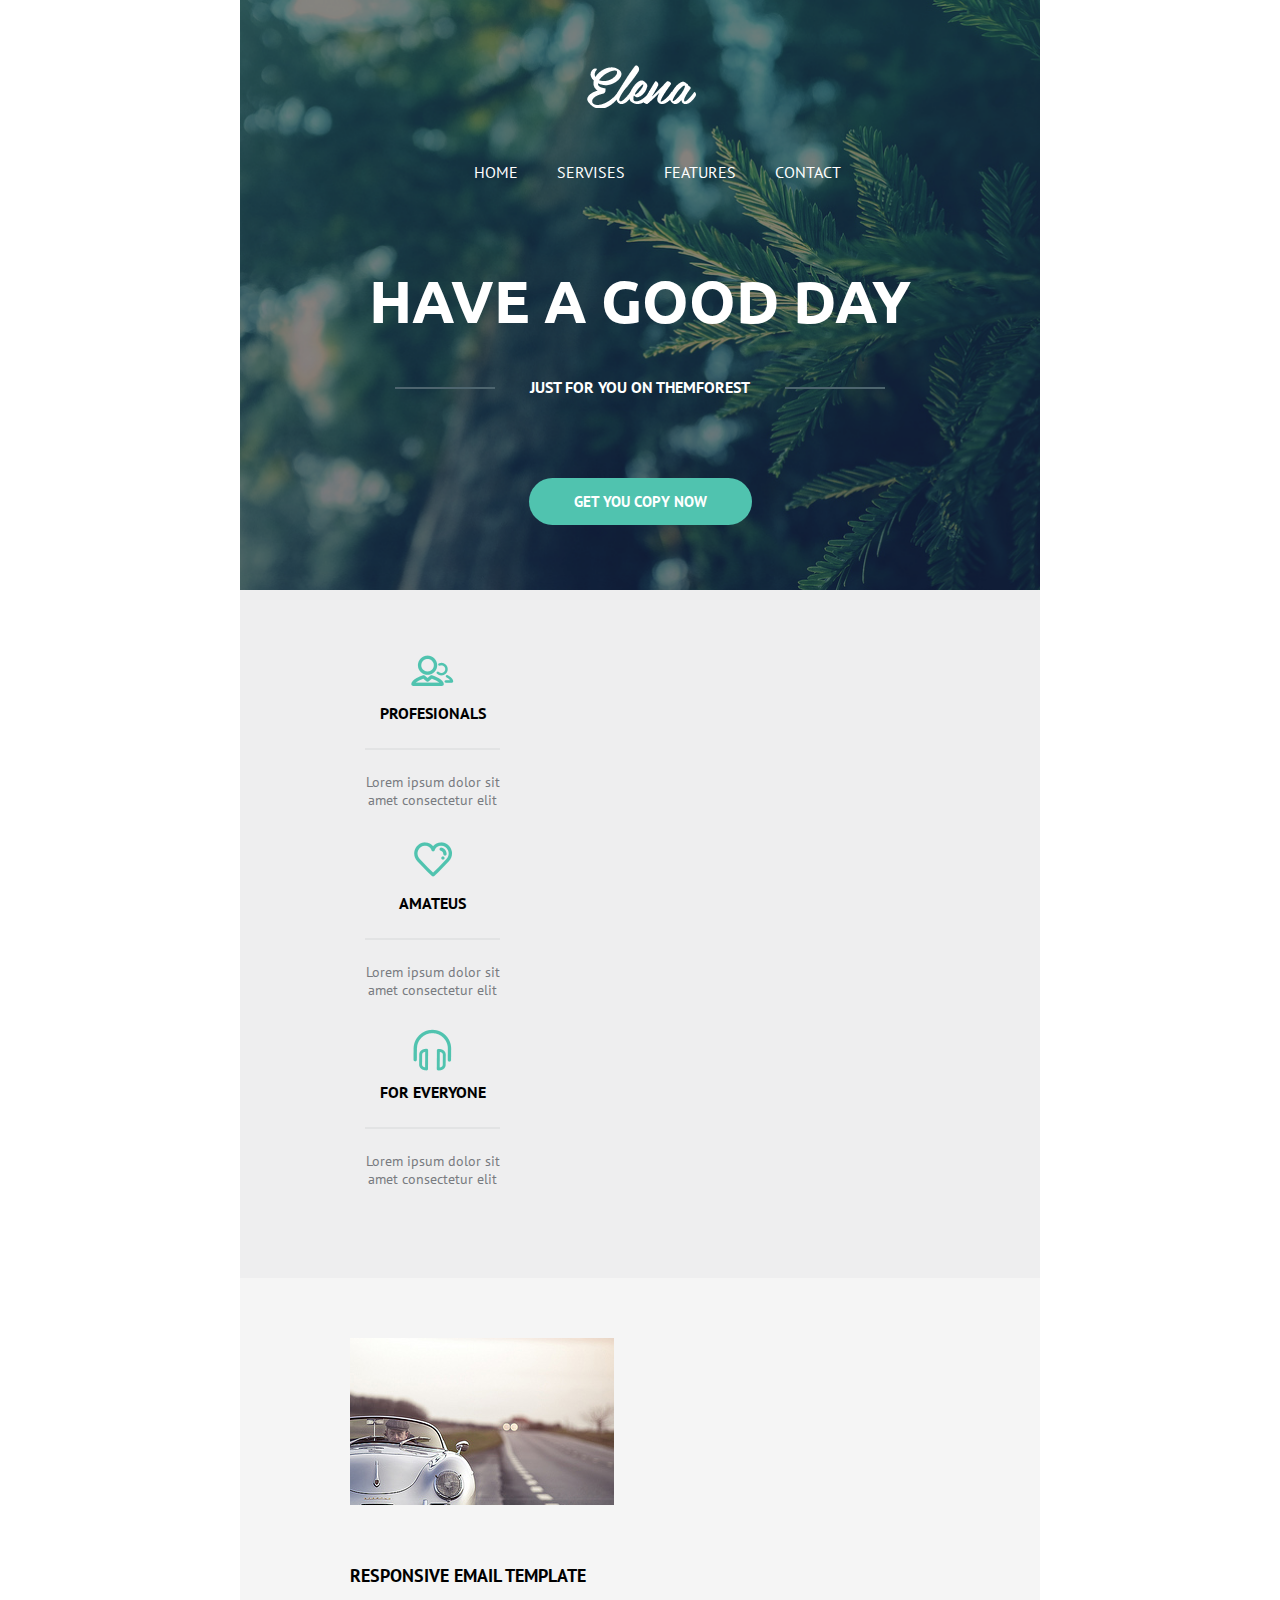
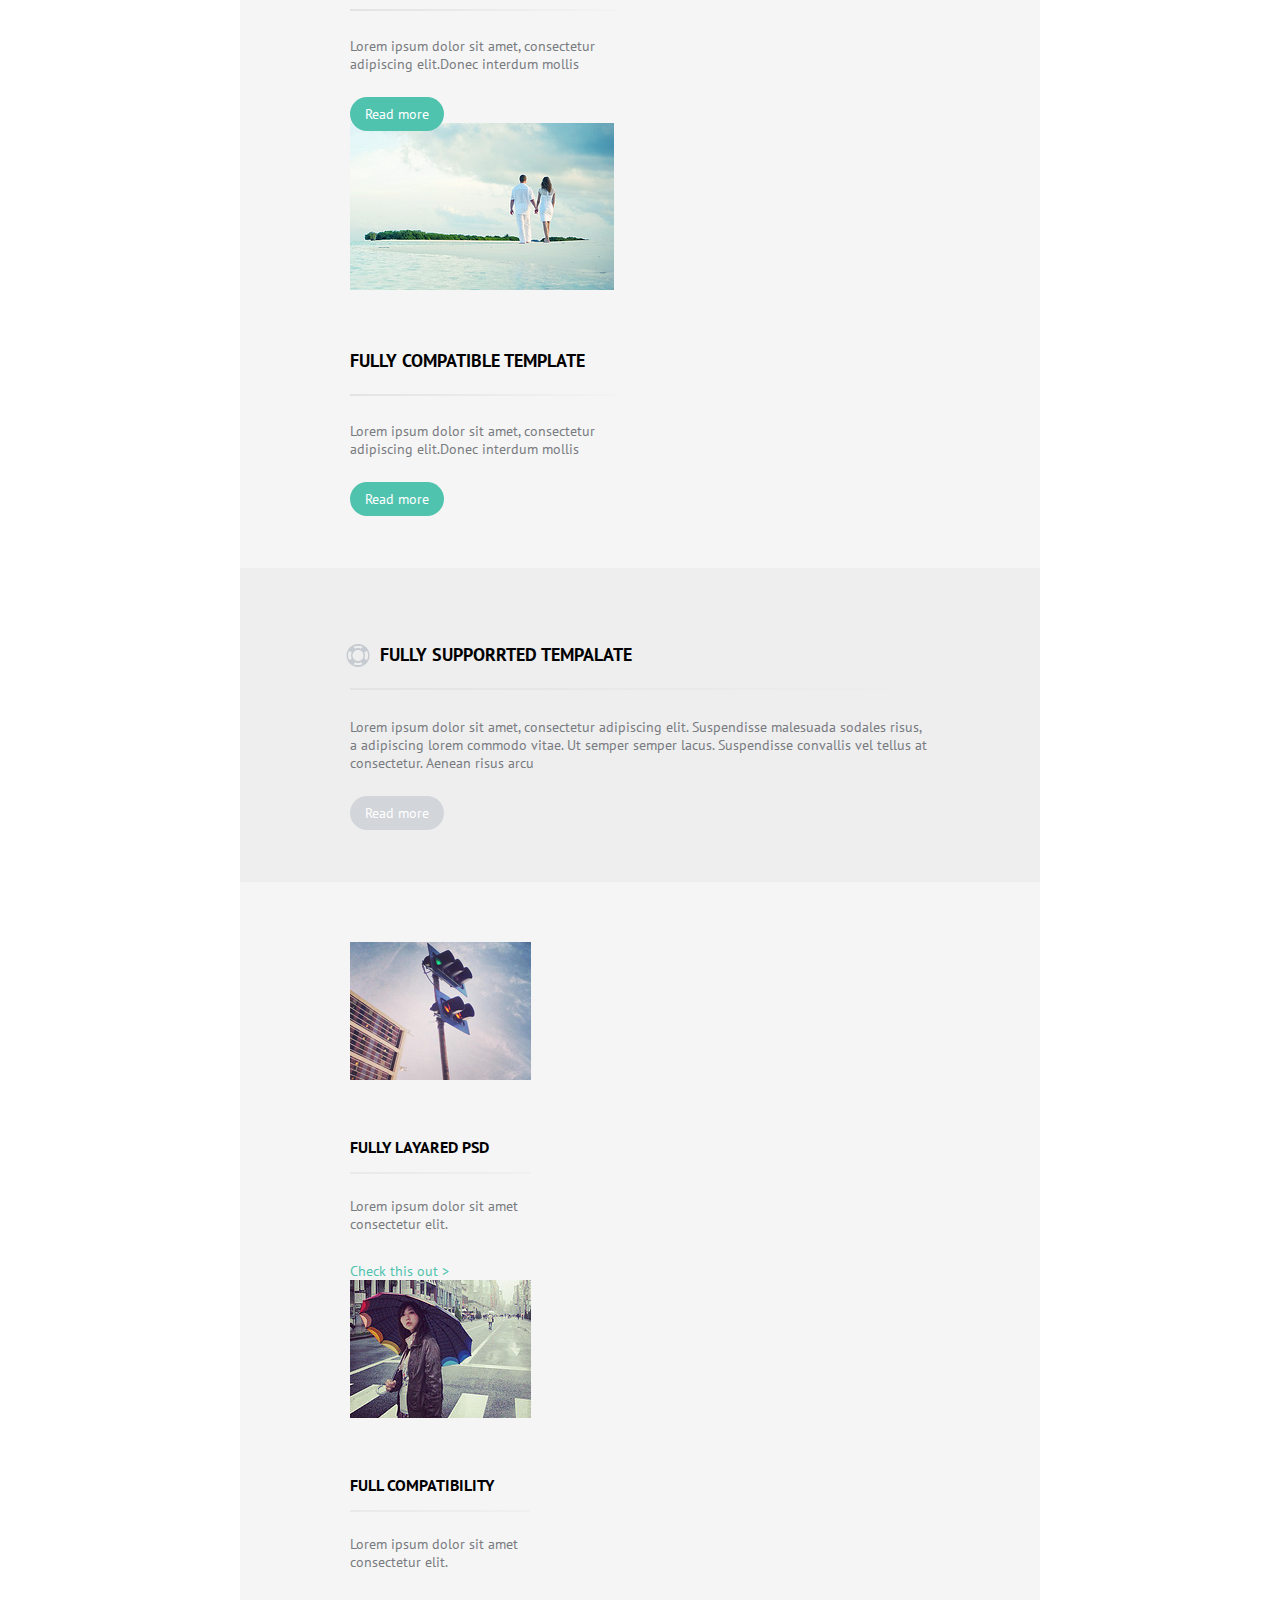
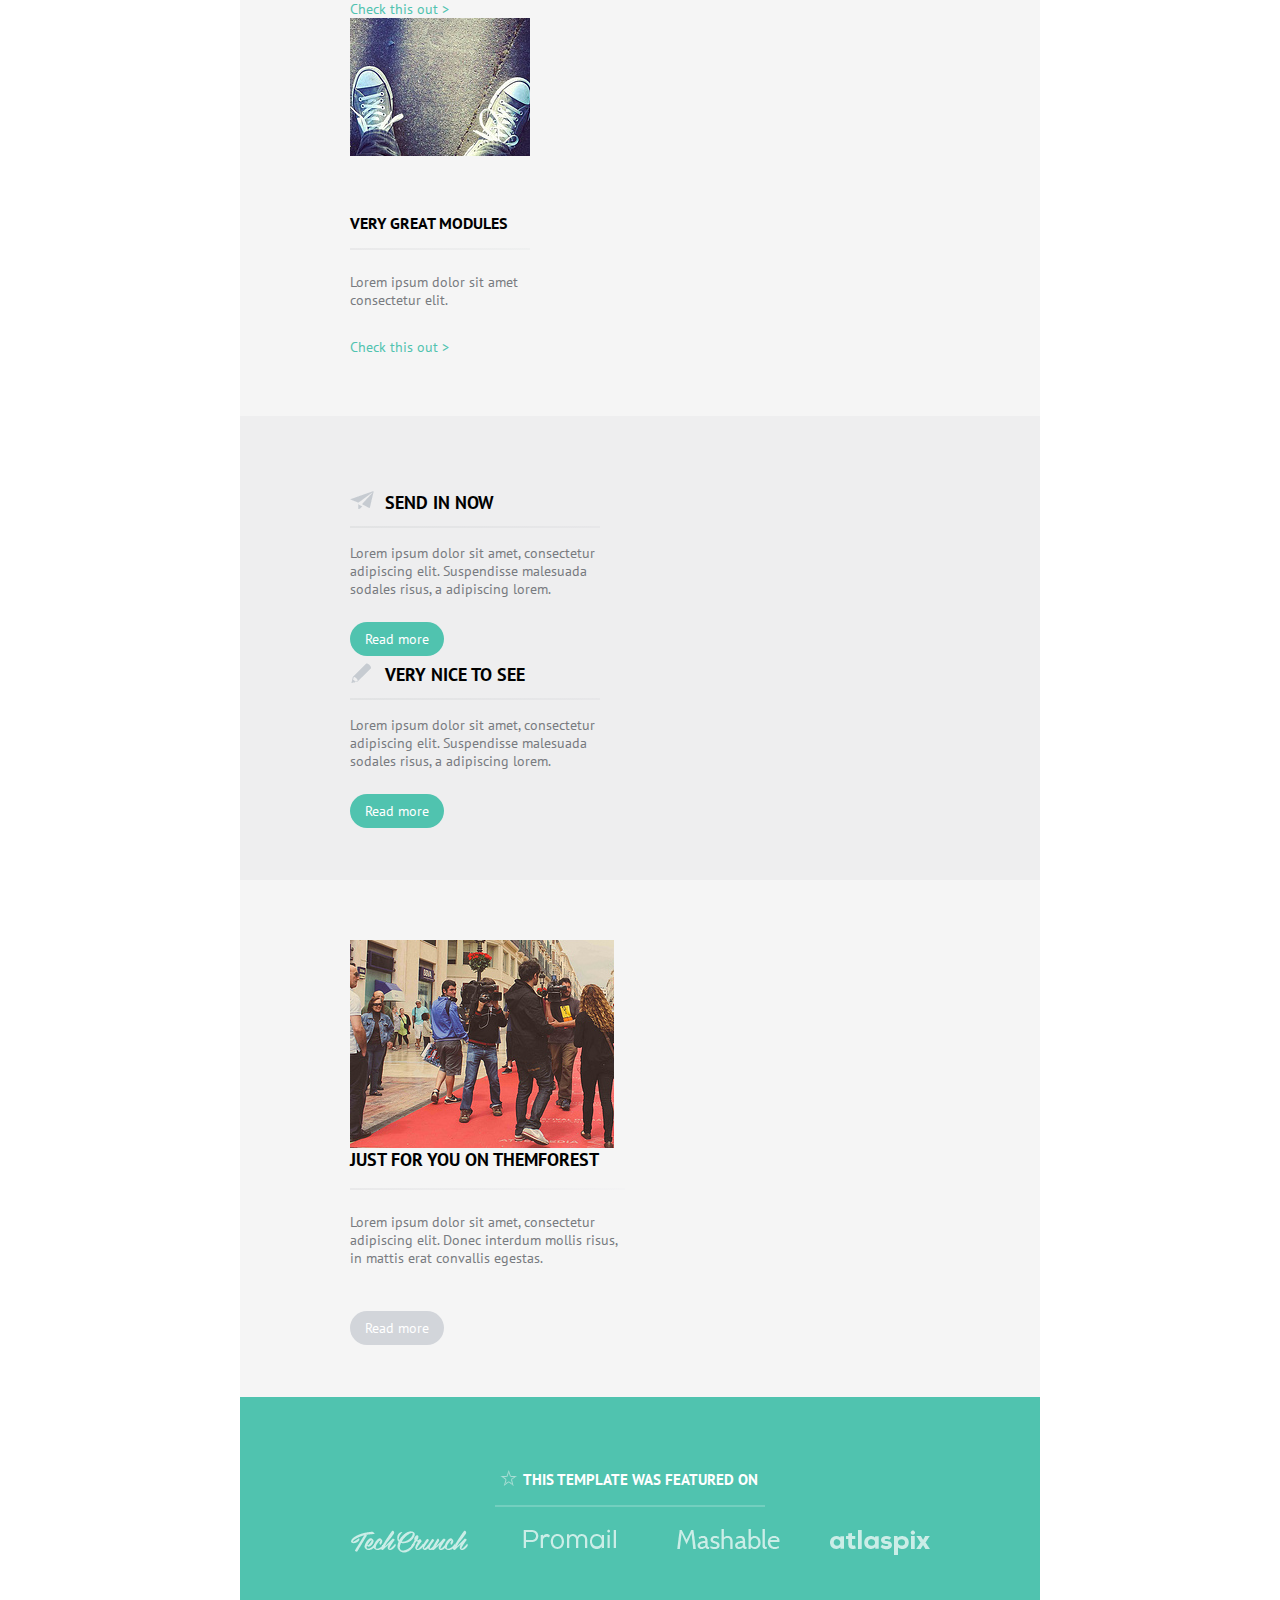
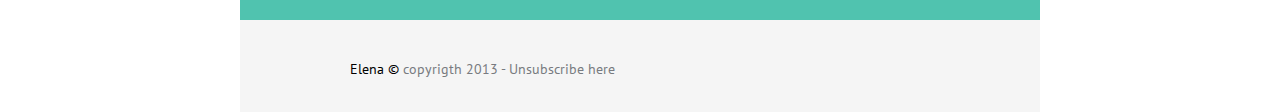
==== commit c4415c38: "Update index.html" ====
--- a/Elena/index.html
+++ b/Elena/index.html
@@ -10,144 +10,162 @@
 <body>
 	<div class="main">
 		<header class="main_header">
-			<div class="logo">
-				<img src="images/logo.png" alt="logo">
+			<div class="section_box">
+				<div class="logo">
+					<img src="images/logo.png" alt="logo">
+				</div>
+				<div class="menu">
+					<nav>
+		  				<ul>
+		    					<li>
+		    						<a href="#home">home</a>
+		    					</li>
+		   			    		<li>
+		   			    			<a href="#servises">servises</a>
+		   			   	   	</li>
+		   			    		<li>
+		   			    			<a href="#features">features</a>
+		   			    		</li>
+		   			    		<li>
+		   			    			<a href="#contact">contact</a>
+		   			   	 	</li>
+		 				</ul>
+		 			</nav>
+		 		</div>
+		 		<h1>have a good day</h1>
+				<div>
+		 			<p class="line">just for you on themforest</p>
+		 		</div>
+				<a class="main_header_button" href="#">get you copy now</a>
 			</div>
-			<div class="menu">
-				<nav>
-	  				<ul>
-	    					<li>
-	    						<a href="#home">home</a>
-	    					</li>
-	   			    		<li>
-	   			    			<a href="#servises">servises</a>
-	   			   	   	</li>
-	   			    		<li>
-	   			    			<a href="#features">features</a>
-	   			    		</li>
-	   			    		<li>
-	   			    			<a href="#contact">contact</a>
-	   			   	 	</li>
-	 				</ul>
-	 			</nav>
-	 		</div>
-	 		<h1>have a good day</h1>
-			<div>
-	 			<p class="line">just for you on themforest</p>
-	 		</div>
-			<a class="main_header_button" href="#">get you copy now</a>
 		</header>
 		<section class="sectionOne" id="home">
-			<div class="sectionOne_user">
-				<h2>profesionals</h2>
-				<p class="text_dec">Lorem ipsum dolor sit amet consectetur elit</p>
-			</div>
-			<div class="sectionOne_heart"> 
-				<h2>amateus</h2>
-				<p class="text_dec">Lorem ipsum dolor sit amet consectetur elit</p>
-			</div>
-			<div class="sectionOne_ear">
-				<h2> for everyone</h2>
-				<p class="text_dec">Lorem ipsum dolor sit amet consectetur elit</p>
+			<div class="section_box">
+				<div class="sectionOne_user">
+					<h2>profesionals</h2>
+					<p class="text_dec">Lorem ipsum dolor sit amet consectetur elit</p>
+				</div>
+				<div class="sectionOne_heart"> 
+					<h2>amateus</h2>
+					<p class="text_dec">Lorem ipsum dolor sit amet consectetur elit</p>
+				</div>
+				<div class="sectionOne_ear">
+					<h2> for everyone</h2>
+					<p class="text_dec">Lorem ipsum dolor sit amet consectetur elit</p>
+				</div>
 			</div>
 		</section>
 		<section class="sectionTwo">
-			<div class="sectionTwo_one">
-				<img src="images/sectiomTwo_one.png" alt="car">
-				<h2>responsive email template</h2>
-				<p class="text_dec">Lorem ipsum dolor sit amet, consectetur adipiscing elit.Donec interdum mollis</p>
-				<a href="#" class="section_button_green">Read more</a>
-			</div>
-			<div>
-				<img src="images/sectiomTwo_two.png" alt="coupe">
-				<h2>fully compatible template</h2>
-				<p class="text_dec">Lorem ipsum dolor sit amet, consectetur adipiscing elit.Donec interdum mollis</p>
-				<a href="#" class="section_button_green">Read more</a>
+			<div class="section_box ">
+				<div class="sectionTwo_one">
+					<img src="images/sectiomTwo_one.png" alt="car">
+					<h2>responsive email template</h2>
+					<p class="text_dec">Lorem ipsum dolor sit amet, consectetur adipiscing elit.Donec interdum mollis</p>
+					<a href="#" class="section_button_green">Read more</a>
+				</div>
+				<div>
+					<img src="images/sectiomTwo_two.png" alt="coupe">
+					<h2>fully compatible template</h2>
+					<p class="text_dec">Lorem ipsum dolor sit amet, consectetur adipiscing elit.Donec interdum mollis</p>
+					<a href="#" class="section_button_green">Read more</a>
+				</div>
 			</div>
 		</section>
 		<section class="sectionThree" id="servises">
-			<div>
-				<h2>fully supporrted tempalate</h2>
-				<p class="text_dec">Lorem ipsum dolor sit amet, consectetur adipiscing elit. Suspendisse malesuada sodales risus, a adipiscing lorem commodo vitae. Ut semper semper lacus. Suspendisse convallis vel tellus at consectetur. Aenean risus arcu</p>
-				<a href="#" class="section_button_grey">Read more</a>
+			<div class="section_box">
+				<div>
+					<h2>fully supporrted tempalate</h2>
+					<p class="text_dec">Lorem ipsum dolor sit amet, consectetur adipiscing elit. Suspendisse malesuada sodales risus, a adipiscing lorem commodo vitae. Ut semper semper lacus. Suspendisse convallis vel tellus at consectetur. Aenean risus arcu</p>
+					<a href="#" class="section_button_grey">Read more</a>
+				</div>
 			</div>
 		</section>
 		<section class="sectionFour">
-			<div class="sectionFour_left">
-				<img src="images/sectionFour_one.png" alt="light">
-				<h2>fully layared psd</h2>
-				<p class="text_dec">Lorem ipsum dolor sit amet consectetur elit.</p>
-				<a href="#">Check this out > </a>
-			</div>
-			<div class="sectionFour_left"> 
-				<img src="images/sectionFour_two.png" alt="people">
-				<h2>full compatibility</h2>
-				<p class="text_dec">Lorem ipsum dolor sit amet consectetur elit.</p>
-				<a href="#">Check this out > </a>
-			</div>
-			<div>
-				<img src="images/sectionFour_three.png" alt="snekers">
-				<h2>very great modules</h2>
-				<p class="text_dec">Lorem ipsum dolor sit amet consectetur elit.</p>
-				<a href="#">Check this out > </a>
+			<div class="section_box ">
+				<div class="sectionFour_left">
+					<img src="images/sectionFour_one.png" alt="light">
+					<h2>fully layared psd</h2>
+					<p class="text_dec">Lorem ipsum dolor sit amet consectetur elit.</p>
+					<a href="#">Check this out > </a>
+				</div>
+				<div class="sectionFour_left"> 
+					<img src="images/sectionFour_two.png" alt="people">
+					<h2>full compatibility</h2>
+					<p class="text_dec">Lorem ipsum dolor sit amet consectetur elit.</p>
+					<a href="#">Check this out > </a>
+				</div>
+				<div>
+					<img src="images/sectionFour_three.png" alt="snekers">
+					<h2>very great modules</h2>
+					<p class="text_dec">Lorem ipsum dolor sit amet consectetur elit.</p>
+					<a href="#">Check this out > </a>
+				</div>
 			</div>
 		</section>
 		<section class="sectionFive" id="features">
-			<div class="sectionFive_send">
-				<h2>send in now</h2>
-				<p class="text_dec">Lorem ipsum dolor sit amet, consectetur adipiscing elit. Suspendisse malesuada sodales risus, a adipiscing lorem. </p>
-				<a href="#" class="section_button_green">Read more</a>
-			</div>
-			<div  class="sectionFive_see" >
-				<h2>very nice to see</h2>
-				<p class="text_dec">Lorem ipsum dolor sit amet, consectetur adipiscing elit. Suspendisse malesuada sodales risus, a adipiscing lorem. </p>
-				<a href="#" class="section_button_green">Read more</a>
+			<div class="section_box">
+				<div class="sectionFive_send">
+					<h2>send in now</h2>
+					<p class="text_dec">Lorem ipsum dolor sit amet, consectetur adipiscing elit. Suspendisse malesuada sodales risus, a adipiscing lorem. </p>
+					<a href="#" class="section_button_green">Read more</a>
+				</div>
+				<div  class="sectionFive_see" >
+					<h2>very nice to see</h2>
+					<p class="text_dec">Lorem ipsum dolor sit amet, consectetur adipiscing elit. Suspendisse malesuada sodales risus, a adipiscing lorem. </p>
+					<a href="#" class="section_button_green">Read more</a>
+				</div>
 			</div>
 		</section>
 		<section class="sectionSix">
-			<img src="images/sectionSix.png" alt="people">
-			<div>
-				<h2>just for you on themforest</h2>
-				<p class="text_dec">Lorem ipsum dolor sit amet, consectetur adipiscing elit. Donec interdum mollis risus, in mattis erat convallis egestas.</p>
-				<a href="#" class="section_button_grey">Read more</a>
+			<div class="section_box ">
+				<img src="images/sectionSix.png" alt="people">
+				<div>
+					<h2>just for you on themforest</h2>
+					<p class="text_dec">Lorem ipsum dolor sit amet, consectetur adipiscing elit. Donec interdum mollis risus, in mattis erat convallis egestas.</p>
+					<a href="#" class="section_button_grey">Read more</a>
+				</div>
 			</div>
 		</section>
 		<section class="sectionSeven">
-			<div class="sectionSeven_star">
-				<h2>this template was featured on</h2>
-			</div>
-			<div class="sectionSeven_image">
-				<div class="sectionSeven_marg">
-					<img src="images/elenaSeven_one.png" alt="logo">
+			<div class="section_box ">
+				<div class="sectionSeven_star">
+					<h2>this template was featured on</h2>
 				</div>
-				<div class="sectionSeven_marg">
-					<img src="images/elenaSeven_Two.png" alt="logo">
-				</div>
-				<div class="sectionSeven_marg">
-					<img src="images/elenaSeven_Three.png" alt="logo">
-				</div>
-				<div class="sectionSeven_last">
-					<img src="images/elenaSeven_Four.png" alt="logo">
+				<div class="sectionSeven_image">
+					<div class="sectionSeven_marg">
+						<img src="images/elenaSeven_one.png" alt="logo">
+					</div>
+					<div class="sectionSeven_marg">
+						<img src="images/elenaSeven_Two.png" alt="logo">
+					</div>
+					<div class="sectionSeven_marg">
+						<img src="images/elenaSeven_Three.png" alt="logo">
+					</div>
+					<div class="sectionSeven_last">
+						<img src="images/elenaSeven_Four.png" alt="logo">
+					</div>
 				</div>
 			</div>
 		</section>
 		<footer>
-			<div class="Elena" id="contact">
-				<p class="text_dec_footer">
-					<span>Elena © </span>
-					copyrigth 2013 - Unsubscribe <a href="#">here</a>
-				</p>
-			</div>
-			<div class="icon">
-				<a href="#">
-					<i class="fab fa-google-plus-g"></i>
-				</a>
-				<a href="#">
-					<i class="fab fa-facebook-f"></i>
-				</a>
-				<a href="#">
-					<i class="fab fa-twitter"></i>
-				</a>
+			<div class="section_footer">
+				<div class="Elena" id="contact">
+					<p class="text_dec_footer">
+						<span>Elena © </span>
+						copyrigth 2013 - Unsubscribe <a href="#">here</a>
+					</p>
+				</div>
+				<div class="icon">
+					<a href="#">
+						<i class="fab fa-google-plus-g"></i>
+					</a>
+					<a href="#">
+						<i class="fab fa-facebook-f"></i>
+					</a>
+					<a href="#">
+						<i class="fab fa-twitter"></i>
+					</a>
+				</div>
 			</div>
 		</footer>
 	</div>
--- a/Elena/css/style.css
+++ b/Elena/css/style.css
@@ -327,7 +327,7 @@
 .sectionFive h2 {
 	font-size: 18px;
 	position: relative;
-	padding-left: 30px;
+	padding-left: 35px;
 	text-transform: uppercase;
 }
 
@@ -339,14 +339,14 @@
 	content: url(../images/sectionFive_one.png);
 	display: block;
 	position: absolute;
-	left: -10px;
+	left: 0;
 }
 
 .sectionFive_see h2:before {
 	content: url(../images/sectionFive_two.png);
 	display: block;
 	position: absolute;
-	left: -10px;
+	left: 0;
 }
 
 .sectionFive h2::after {
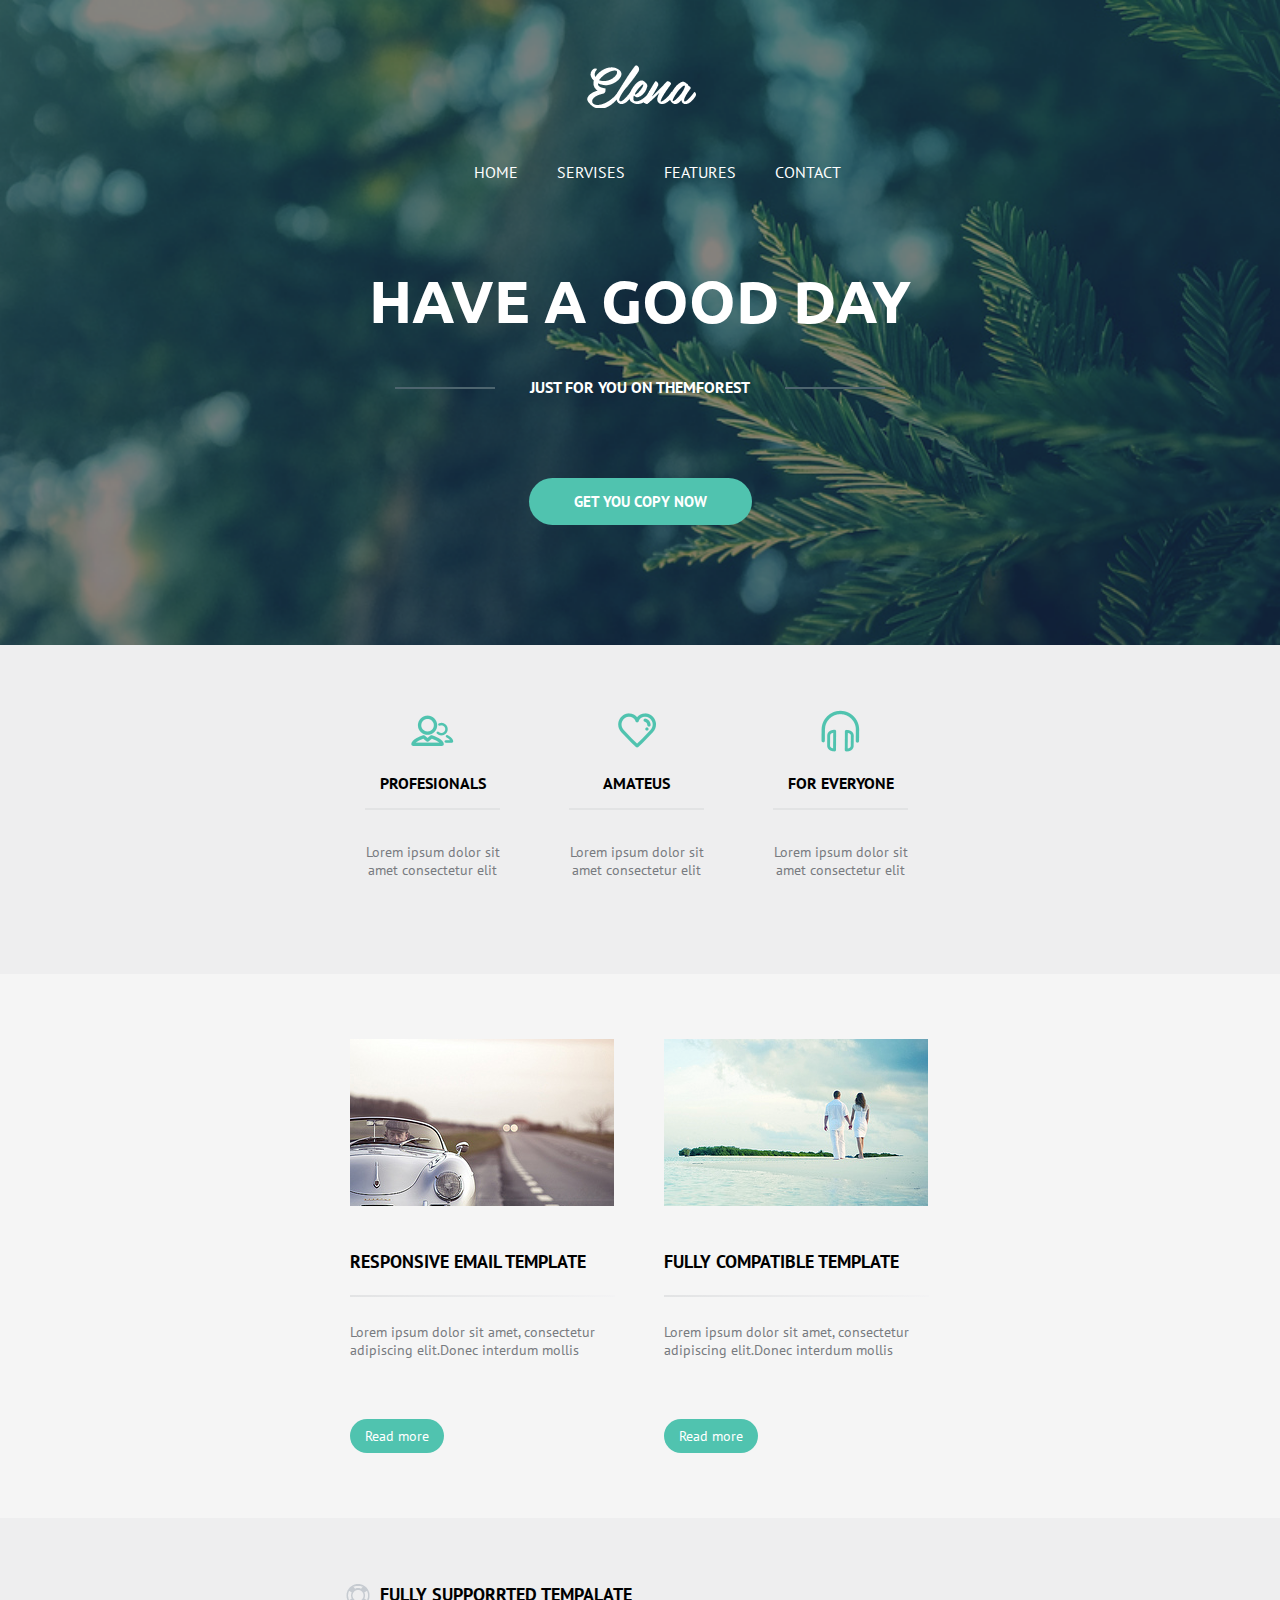
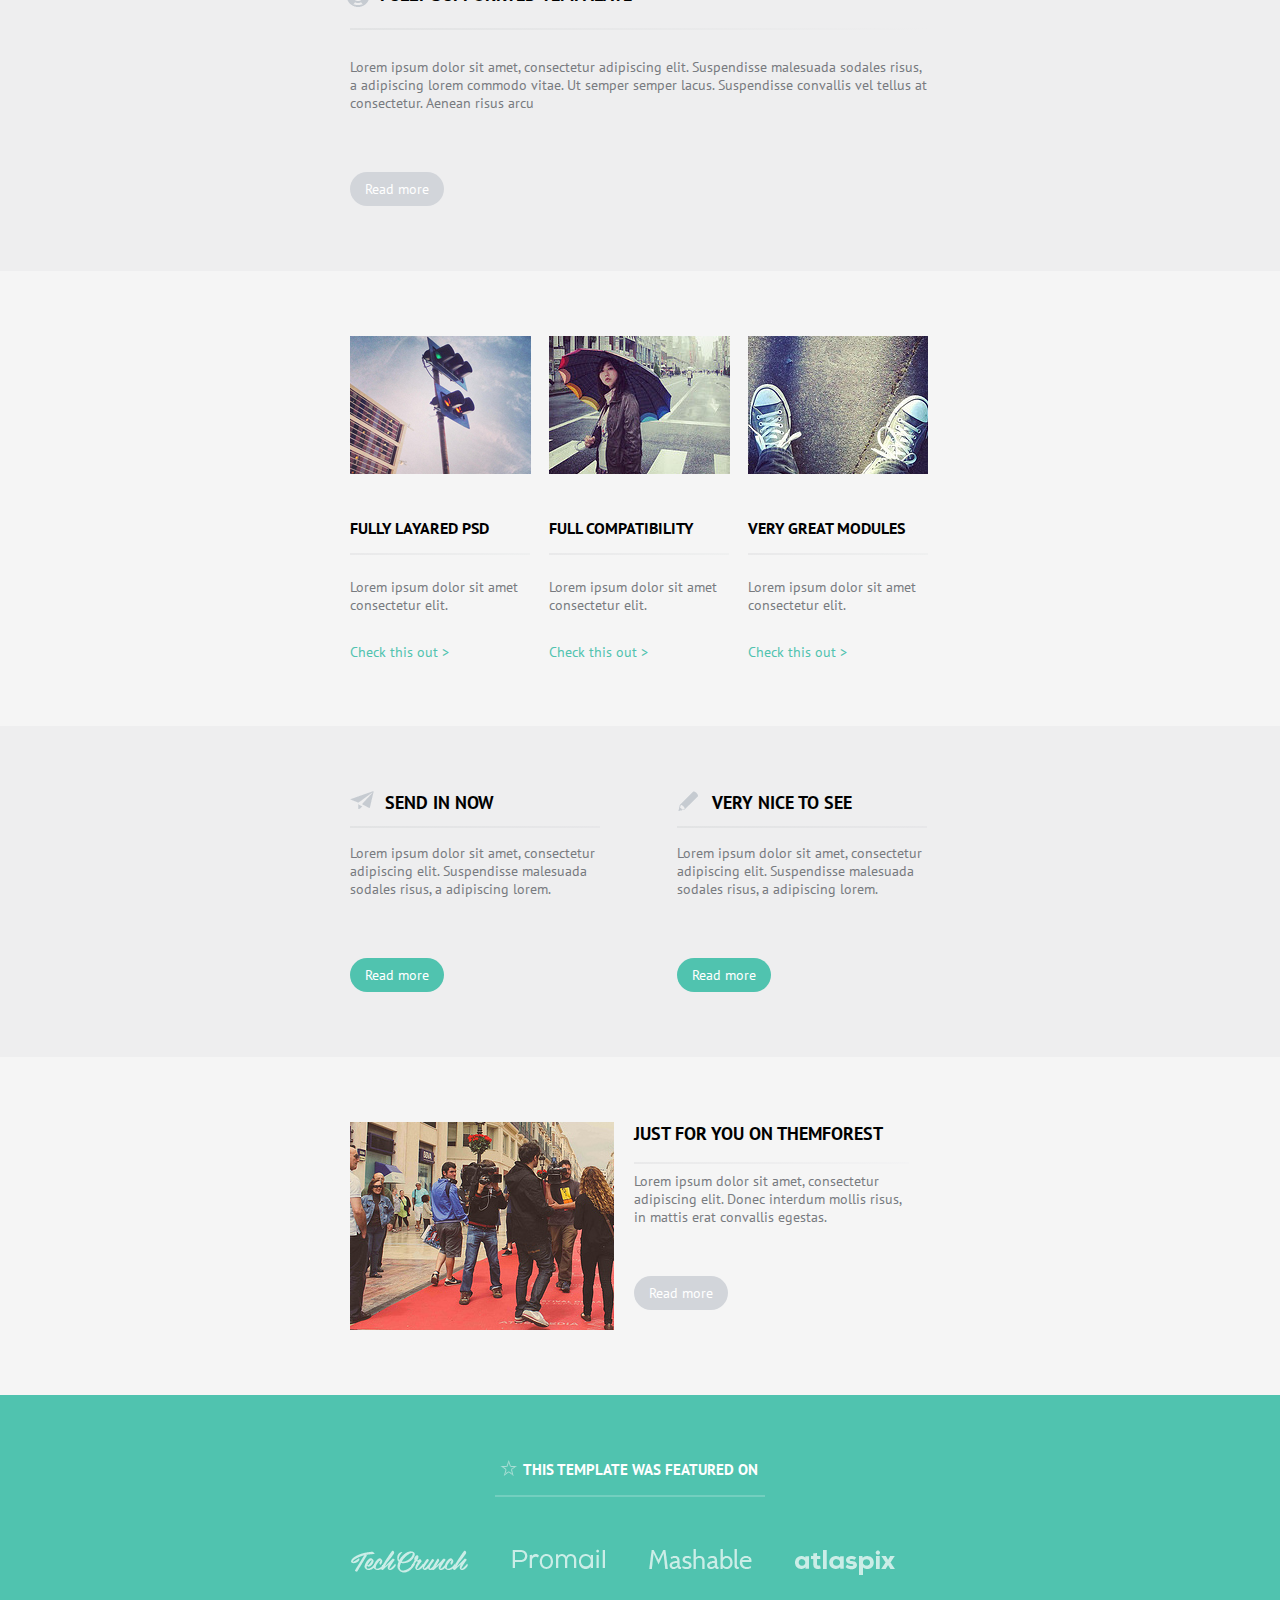
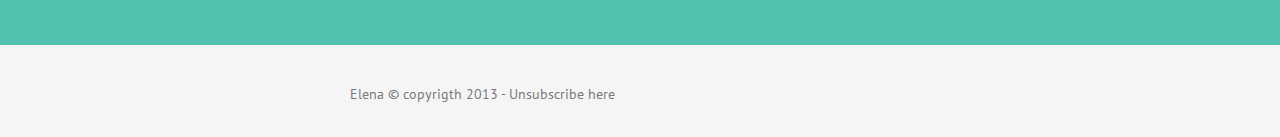
==== commit ada37be5: "Update index.html" ====
--- a/Elena/index.html
+++ b/Elena/index.html
@@ -141,7 +141,7 @@
 					<div class="sectionSeven_marg">
 						<img src="images/elenaSeven_Three.png" alt="logo">
 					</div>
-					<div class="sectionSeven_last">
+					<div class="sectionSeven_marg">
 						<img src="images/elenaSeven_Four.png" alt="logo">
 					</div>
 				</div>
--- a/Elena/css/style.css
+++ b/Elena/css/style.css
@@ -1,19 +1,15 @@
-
 body {
 	font-family: 'PT Sans', sans-serif;
 	margin: 0;
 	padding: 0;
-}
-
-.main {
-	width: 800px;
 	background-color: #f5f5f5;
+}
+
+.section_box {
+	width: 580px;
+	box-sizing: border-box;
+	padding: 65px 0;
 	margin: 0 auto;
-}
-
-.main section {
-	box-sizing: border-box;
-	padding:60px 110px;
 }
 
 .text_dec {
@@ -27,12 +23,14 @@
 	background-size: cover;
 	background-repeat: no-repeat;
 	color: #ffffff;
-	height: 590px;
 	text-align: center;
-	padding-top: 65px;
+	box-sizing: border-box;
+	text-transform: uppercase;
+	margin-bottom: 0;
+}
+
+.main_header .section_box {
 	padding-bottom: 120px;
-	box-sizing: border-box;
-	text-transform: uppercase;
 }
 
 .menu a {
@@ -47,7 +45,7 @@
 } 
 
 .menu ul {
-	padding-inline-start: 0;
+	padding-left: 0;
 } 
 
 .logo {
@@ -61,6 +59,7 @@
 .main_header h1 {
 	font-family: 'Ubuntu', sans-serif;
 	font-size: 59px;
+	margin: 0 0 40px 0;
 }
 
 .line {
@@ -94,7 +93,7 @@
     border: 0;
     cursor: pointer;
 	background-color: #50c3af;
-	margin: 65px 0 115px 0;
+	margin-top: 65px;
     font-size: 15px;
     font-weight: 600;
     padding: 14px 45px;
@@ -115,10 +114,9 @@
 .sectionThree,
 .sectionFive {
 	background-color: #eeeeef;
-	margin: 0 auto;
-}
-
-.sectionOne div {
+}
+
+.sectionOne .section_box div {
 	display: inline-block;
 	box-sizing: border-box;
 	width: 165px;
@@ -142,7 +140,7 @@
 .sectionOne h2 {
 	color: #000000;
 	font-size: 16px;
-	padding-top: 40px;
+	padding-top: 50px;
 	padding-bottom: 20px;
 	text-transform: uppercase;
 	position: relative;
@@ -160,7 +158,7 @@
 	left: 15px;
 }
 
-.sectionTwo div {
+.sectionTwo .section_box div {
 	display: inline-block;
 	box-sizing: border-box;
 	width: 265px;
@@ -189,6 +187,7 @@
 	padding-bottom: 20px;
 	text-transform: uppercase;
 	position: relative;
+	margin: 0;
 }
 
 .section_button_green {
@@ -203,6 +202,7 @@
 	color: #ffffff;
 	position: relative;
 	box-sizing: border-box;
+	display: inline-block;
 }
 
 .section_button_green:hover {
@@ -224,10 +224,6 @@
 	display: block;
 	height: 2px;
 	background-image: linear-gradient(to right,#e2e3e4, #eeeeef);
-}
-
-.sectionThree div {
-	width: 580px;
 }
 
 .sectionThree h2 {
@@ -236,6 +232,8 @@
 	padding-left: 30px;
 	position: relative;
 	text-transform: uppercase;
+	margin: 0;
+
 }
 
 .sectionThree h2:before {
@@ -248,15 +246,16 @@
 .section_button_grey {
 	background-color: #d2d5da;
 	margin-top:30px;
-    	font-size: 14px;
+   	font-size: 14px;
     	padding: 8px 15px;
-   	 border-radius: 20px;
+   	border-radius: 20px;
 	text-align: center;
 	cursor: pointer;
 	text-decoration: none;
 	color: #ffffff;
 	position: relative;
 	box-sizing: border-box;
+	display: inline-block;
 
 }
 
@@ -269,11 +268,12 @@
 	transition:2s;
 }
 
-.sectionFour div {
+.sectionFour .section_box div {
 	box-sizing: border-box;
 	display: inline-block;
 	width: 180px;
 }
+
 .sectionFour h2::after {
 	content: '';
 	width: 180px;
@@ -296,6 +296,8 @@
 	padding-bottom: 10px;
 	text-transform: uppercase;
 	position: relative;
+	margin: 0;
+
 }
 
 .sectionFour a {
@@ -313,13 +315,11 @@
 	transition: 2s;
 }
 
-
 .sectionFour p {
 	margin-bottom: 27px;
 }
 
-
-.sectionFive div {
+.sectionFive .section_box div {
 	width: 250px;
 	display: inline-block;
 }
@@ -329,6 +329,8 @@
 	position: relative;
 	padding-left: 35px;
 	text-transform: uppercase;
+	margin: 0;
+
 }
 
 .sectionFive_send {
@@ -361,14 +363,14 @@
 	background-image: linear-gradient(to right,#e2e3e4, #e7e7e9);
 }
 
-.sectionSix {
-	box-sizing: border-box;
+.sectionSix .section_box {
 	display: flex;
 }
 
-.sectionSix div {
+.sectionSix .section_box div {
 	box-sizing: border-box;
 	width: 275px;
+	margin-left: 20px;
 }
 
 .sectionSix h2 {
@@ -380,14 +382,9 @@
 	position: relative;
 }
 
-
-.sectionSix img {
-	display: block;
-	margin-right: 20px;
-}
-
 .sectionSix p {
 	padding-bottom: 20px;
+	margin: 0;
 }
 
 .sectionSix h2::after {
@@ -412,13 +409,12 @@
 	font-size: 15px;
 	position: relative;
 	text-transform: uppercase;
-
+	margin: 0;
 } 
 
 .sectionSeven h2::after {
 	content: '';
 	position: absolute;
-	left: 0;
 	top: 35px;
 	left: 145px;
 	box-sizing: border-box;
@@ -429,15 +425,8 @@
 }
 
 .sectionSeven_image {
-	margin-top: 40px;
-	box-sizing: border-box;
-	display: inline-block;
-	width: 580px;
-	display: flex;
-}
-
-.sectionSeven img {
-	display: inline-block;
+	margin-top: 70px;
+	display: flex;	
 }
 
 .sectionSeven_marg {
@@ -451,22 +440,27 @@
 	position: absolute;
 	left:150px;
 }
+
 .sectionSeven_last {
 	width: 102px;
 }
 
-footer {
-	padding:20px 110px;	
-}
-
 .Elena {
 	font-size: 13px;
 }
-footer span {
+
+.section_footer {
+	width: 580px;
+	box-sizing: border-box;
+	padding: 20px 0;
+	margin: 0 auto;
+}
+
+.section_foote span {
 	color: #000000;
 } 
 
-footer div {
+.section_footer div {
 	box-sizing: border-box;
 	display: inline-block;
 }
@@ -475,6 +469,7 @@
 	font-size: 14px;
 	color: #787b80;
 	margin-top:20px;
+	display: inline-block;
 }
 
 .icon i {
@@ -488,7 +483,7 @@
 	padding-top: 20px;
 }
 
-footer a {
+.section_footer a {
 	text-decoration: none;
 	color: #787b80;
 }
